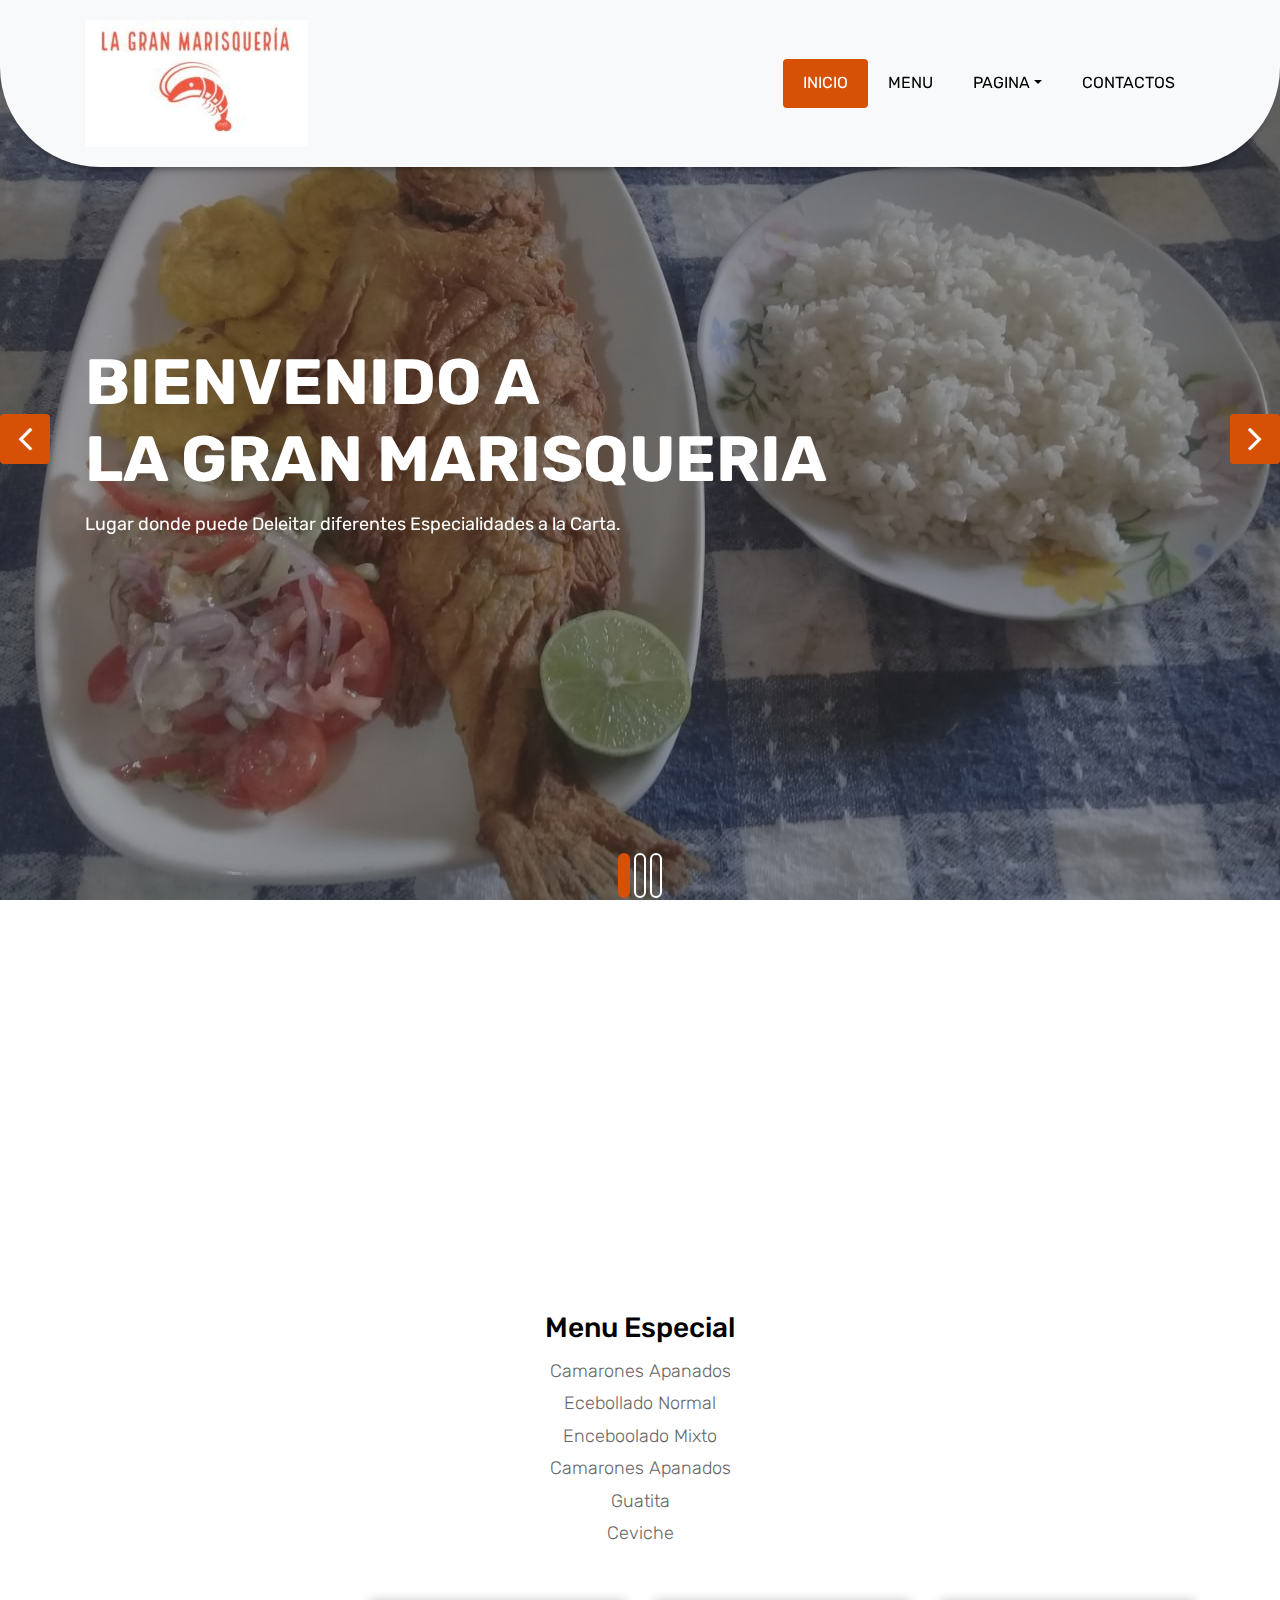
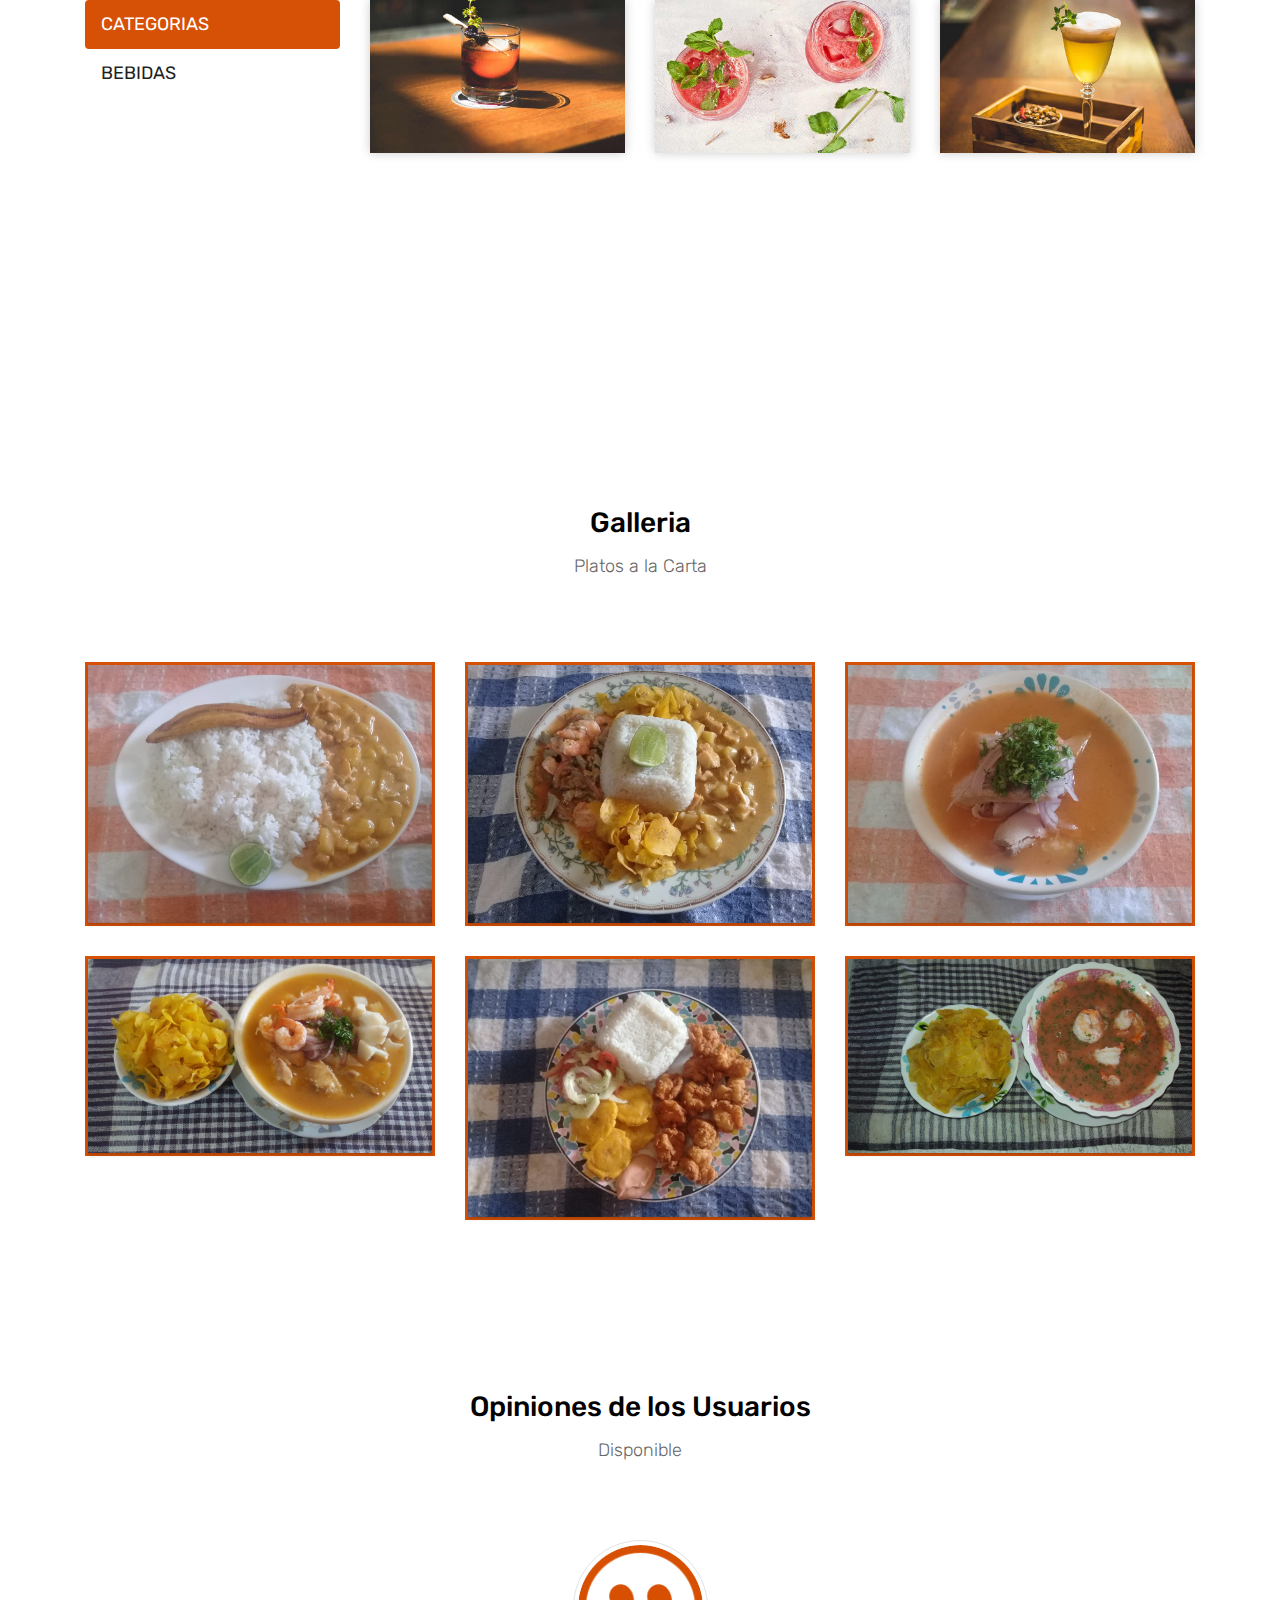
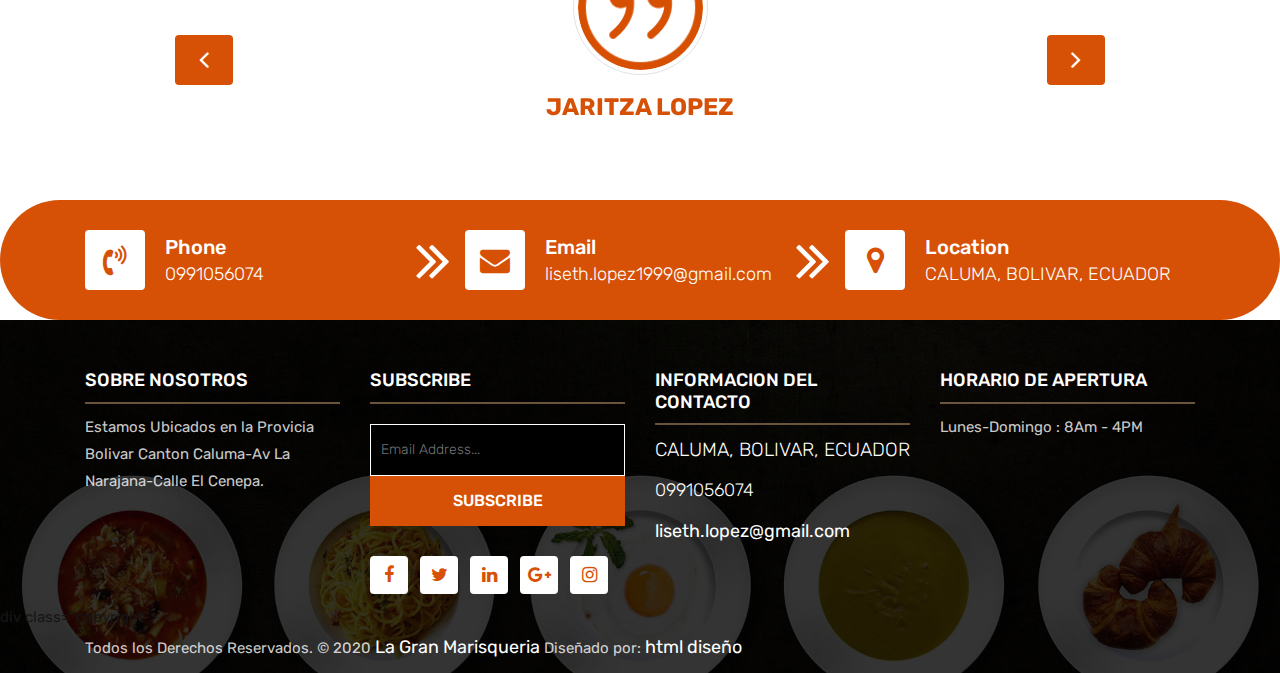
==== index.html @ 2ad40c4a "mi primer commit" ====
<!DOCTYPE html>
<html lang="en"><!-- Basic -->
<head>
	<meta charset="utf-8">
    <meta http-equiv="X-UA-Compatible" content="IE=edge">   
   
    <!-- Mobile Metas -->
    <meta name="viewport" content="width=device-width, initial-scale=1">
 
     <!-- Site Metas -->
    <title>LA GRAN MARISQUERIA - Responsive HTML5 Template</title>  
    <meta name="keywords" content="">
    <meta name="description" content="">
    <meta name="author" content="">

    <!-- Site Icons -->
    <link rel="shortcut icon" href="images/favicon.ico" type="image/x-icon">
    <link rel="apple-touch-icon" href="images/apple-touch-icon.png">

    <!-- Bootstrap CSS -->
    <link rel="stylesheet" href="css/bootstrap.min.css">    
	<!-- Site CSS -->
    <link rel="stylesheet" href="css/style.css">    
    <!-- Responsive CSS -->
    <link rel="stylesheet" href="css/responsive.css">
    <!-- Custom CSS -->
    <link rel="stylesheet" href="css/custom.css">

    <!--[if lt IE 9]>
      <script src="https://oss.maxcdn.com/libs/html5shiv/3.7.0/html5shiv.js"></script>
      <script src="https://oss.maxcdn.com/libs/respond.js/1.4.2/respond.min.js"></script>
    <![endif]-->

</head>

<body>
	<!-- Start header -->
	<header class="top-navbar">
		<nav class="navbar navbar-expand-lg navbar-light bg-light">
			<div class="container">
				<a class="navbar-brand" href="index.html">
					<img src="images/logo.png" alt="" />
				</a>
				<button class="navbar-toggler" type="button" data-toggle="collapse" data-target="#navbars-rs-food" aria-controls="navbars-rs-food" aria-expanded="false" aria-label="Toggle navigation">
				  <span class="navbar-toggler-icon"></span>
				</button>
				<div class="collapse navbar-collapse" id="navbars-rs-food">
					<ul class="navbar-nav ml-auto">
						<li class="nav-item active"><a class="nav-link" href="index.html">INICIO</a></li>
						<li class="nav-item"><a class="nav-link" href="menu.html">MENU</a></li>
						<li class="nav-item dropdown">
							<a class="nav-link dropdown-toggle" href="#" id="dropdown-a" data-toggle="dropdown">PAGINA</a>
							<div class="dropdown-menu" aria-labelledby="dropdown-a">
								<a class="dropdown-item" href="gallery.html">GAlERIA</a>
							</div>
						</li>
			
						<li class="nav-item"><a class="nav-link" href="contact.html">CONTACTOS</a></li>
					</ul>
				</div>
			</div>
		</nav>
	</header>
	<!-- End header -->
	
	<!-- Start slides -->
	<div id="slides" class="cover-slides">
		<ul class="slides-container">
			<li class="text-left">
				<img src="images/slider-01.jpeg" alt="">
				<div class="container">
					<div class="row">
						<div class="col-md-12">
							<h1 class="m-b-20"><strong>BIENVENIDO A <br> LA GRAN MARISQUERIA</strong></h1>
							<p class="m-b-40">Lugar donde puede Deleitar diferentes Especialidades a la Carta.  <br> 
							</p>
							
						</div>
					</div>
				</div>
			</li>
			<li class="text-left">
				<img src="images/slider-02.jpeg" alt="">
				<div class="container">
					<div class="row">
						<div class="col-md-12">
							<h1 class="m-b-20"><strong>BIENVENIDO A <br> LA GRAN MARISQUERIA</strong></h1>
							<p class="m-b-40">Lugar donde puede Deleitar diferentes Especialidades a la Carta.  <br> 
							</p>
							
						</div>
					</div>
				</div>
			</li>
			<li class="text-left">
				<img src="images/slider-03.jpeg" alt="">
				<div class="container">
					<div class="row">
						<div class="col-md-12">
							<h1 class="m-b-20"><strong>BIENVENIDO A <br> LA GRAN MARISQUERIA</strong></h1>
							<p class="m-b-40">Lugar donde puede Deleitar diferentes Especialidades a la Carta.  <br> 
							</p>
							
						</div>
					</div>
				</div>
			</li>
		</ul>
		<div class="slides-navigation">
			<a href="#" class="next"><i class="fa fa-angle-right" aria-hidden="true"></i></a>
			<a href="#" class="prev"><i class="fa fa-angle-left" aria-hidden="true"></i></a>
		</div>
	</div>
	<!-- End slides -->
	
	
	
	<!-- Start QT -->
	<div class="qt-box qt-background">
		<div class="container">
			<div class="row">
				<div class="col-md-8 ml-auto mr-auto text-center">
					<p class="lead ">
						" Si no eres el que cocina, mantente alejado y felicita al chef. "
					</p>
					<span class="lead">Erminia Zambrano</span>
				</div>
			</div>
		</div>
	</div>
	<!-- End QT -->
	
	<!-- Start Menu -->
	<div class="menu-box">
		<div class="container">
			<div class="row">
				<div class="col-lg-12">
					<div class="heading-title text-center">
						<h2>Menu Especial</h2>
						<p>Camarones Apanados</p>
						<p>Ecebollado Normal</p>
						<p>Enceboolado Mixto</p>
						<p>Camarones Apanados</p>
						<p>Guatita</p>
						<p>Ceviche</p>
					</div>
				</div>
			</div>
			
			<div class="row inner-menu-box">
				<div class="col-3">
					<div class="nav flex-column nav-pills" id="v-pills-tab" role="tablist" aria-orientation="vertical">
						<a class="nav-link active" id="v-pills-home-tab" data-toggle="pill" href="#v-pills-home" role="tab" aria-controls="v-pills-home" aria-selected="true">CATEGORIAS</a>
						<a class="nav-link" id="v-pills-profile-tab" data-toggle="pill" href="#v-pills-profile" role="tab" aria-controls="v-pills-profile" aria-selected="false">BEBIDAS</a>
						
					</div>
				</div>
				
				<div class="col-9">
					<div class="tab-content" id="v-pills-tabContent">
						<div class="tab-pane fade show active" id="v-pills-home" role="tabpanel" aria-labelledby="v-pills-home-tab">
							<div class="row">
								<div class="col-lg-4 col-md-6 special-grid drinks">
									<div class="gallery-single fix">
										<img src="images/img-01.jpg" class="img-fluid" alt="Image">
										<div class="why-text">
											<h4>BLACK RUSSIAN</h4>
											<p>Es un cóctel de vodka y licor de café.</p>
											<h5> $7.79</h5>
										</div>
									</div>
								</div>
								
								<div class="col-lg-4 col-md-6 special-grid drinks">
									<div class="gallery-single fix">
										<img src="images/img-02.jpg" class="img-fluid" alt="Image">
										<div class="why-text">
											<h4>Bloody Mary</h4>
											<p>Es un cóctel de fama internacional.</p>
											<h5> $9.79</h5>
										</div>
									</div>
								</div>
								
								<div class="col-lg-4 col-md-6 special-grid drinks">
									<div class="gallery-single fix">
										<img src="images/img-03.jpg" class="img-fluid" alt="Image">
										<div class="why-text">
											<h4>ROB ROY</h4>
											<p>Es un cóctel compuesto principalmente de whisky y vermut.</p>
											<h5> $10.79</h5>
										</div>
									</div>
								</div>
						
							
						</div>
						<div class="tab-pane fade" id="v-pills-profile" role="tabpanel" aria-labelledby="v-pills-profile-tab">
							<div class="row">
								<div class="col-lg-4 col-md-6 special-grid drinks">
									<div class="gallery-single fix">
										<img src="images/img-01.jpg" class="img-fluid" alt="Image">
										<div class="why-text">
											<h4>Special Drinks 1</h4>
											<p>Sed id magna vitae eros sagittis euismod.</p>
											<h5> $7.79</h5>
										</div>
									</div>
								</div>
								
								<div class="col-lg-4 col-md-6 special-grid drinks">
									<div class="gallery-single fix">
										<img src="images/img-02.jpg" class="img-fluid" alt="Image">
										<div class="why-text">
											<h4>Special Drinks 2</h4>
											<p>Sed id magna vitae eros sagittis euismod.</p>
											<h5> $9.79</h5>
										</div>
									</div>
								</div>
								
								<div class="col-lg-4 col-md-6 special-grid drinks">
									<div class="gallery-single fix">
										<img src="images/img-03.jpg" class="img-fluid" alt="Image">
										<div class="why-text">
											<h4>Special Drinks 3</h4>
											<p>Sed id magna vitae eros sagittis euismod.</p>
											<h5> $10.79</h5>
										</div>
									</div>
								</div>
							</div>
							
						</div>
						
					
							</div>
						</div>
					</div>
				</div>
			</div>
			
		</div>
	</div>
	<!-- End Menu -->
	
	<!-- Start Gallery -->
	<div class="gallery-box">
		<div class="container">
			<div class="row">
				<div class="col-lg-12">
					<div class="heading-title text-center">
						<h2>Galleria</h2>
						<p>Platos a la Carta</p>
					</div>
				</div>
			</div>
			<div class="tz-gallery">
				<div class="row">
					<div class="col-sm-12 col-md-4 col-lg-4">
						<a class="lightbox" href="images/gallery-img-01.jpeg">
							<img class="img-fluid" src="images/gallery-img-01.jpeg" alt="Gallery Images">
						</a>
					</div>
					<div class="col-sm-6 col-md-4 col-lg-4">
						<a class="lightbox" href="images/gallery-img-02.jpeg">
							<img class="img-fluid" src="images/gallery-img-02.jpeg" alt="Gallery Images">
						</a>
					</div>
					<div class="col-sm-6 col-md-4 col-lg-4">
						<a class="lightbox" href="images/gallery-img-03.jpeg">
							<img class="img-fluid" src="images/gallery-img-03.jpeg" alt="Gallery Images">
						</a>
					</div>
					<div class="col-sm-12 col-md-4 col-lg-4">
						<a class="lightbox" href="images/gallery-img-04.jpeg">
							<img class="img-fluid" src="images/gallery-img-04.jpeg" alt="Gallery Images">
						</a>
					</div>
					<div class="col-sm-6 col-md-4 col-lg-4">
						<a class="lightbox" href="images/gallery-img-05.jpeg">
							<img class="img-fluid" src="images/gallery-img-05.jpeg" alt="Gallery Images">
						</a>
					</div> 
					<div class="col-sm-6 col-md-4 col-lg-4">
						<a class="lightbox" href="images/gallery-img-06.jpeg">
							<img class="img-fluid" src="images/gallery-img-06.jpeg" alt="Gallery Images">
						</a>
					</div>
				</div>
			</div>
		</div>
	</div>
	<!-- End Gallery -->
	
	<!-- Start Customer Reviews -->
	<div class="customer-reviews-box">
		<div class="container">
			<div class="row">
				<div class="col-lg-12">
					<div class="heading-title text-center">
						<h2>Opiniones de los Usuarios</h2>
						<p>Disponible</p>
					</div>
				</div>
			</div>
			<div class="row">
				<div class="col-md-8 mr-auto ml-auto text-center">
					<div id="reviews" class="carousel slide" data-ride="carousel">
						<div class="carousel-inner mt-4">
							<div class="carousel-item text-center active">
								<div class="img-box p-1 border rounded-circle m-auto">
									<img class="d-block w-100 rounded-circle" src="images/quotations-button.png" alt="">
								</div>
								<h5 class="mt-4 mb-0"><strong class="text-warning text-uppercase">Jaritza Lopez</strong></h5>
						
							</div>
							<div class="carousel-item text-center">
								<div class="img-box p-1 border rounded-circle m-auto">
									<img class="d-block w-100 rounded-circle" src="images/quotations-button.png" alt="">
								</div>
								<h5 class="mt-4 mb-0"><strong class="text-warning text-uppercase">Erminia Zambrano</strong></h5>
								
							</div>
							
						</div>
						<a class="carousel-control-prev" href="#reviews" role="button" data-slide="prev">
							<i class="fa fa-angle-left" aria-hidden="true"></i>
							<span class="sr-only">Previa</span>
						</a>
						<a class="carousel-control-next" href="#reviews" role="button" data-slide="next">
							<i class="fa fa-angle-right" aria-hidden="true"></i>
							<span class="sr-only">Proxima</span>
						</a>
                    </div>
				</div>
			</div>
		</div>
	</div>
	<!-- End Customer Reviews -->
	
	<!-- Start Contact info -->
	<div class="contact-imfo-box">
		<div class="container">
			<div class="row">
				<div class="col-md-4 arrow-right">
					<i class="fa fa-volume-control-phone"></i>
					<div class="overflow-hidden">
						<h4>Phone</h4>
						<p class="lead">
							0991056074
						</p>
					</div>
				</div>
				<div class="col-md-4 arrow-right">
					<i class="fa fa-envelope"></i>
					<div class="overflow-hidden">
						<h4>Email</h4>
						<p class="lead">
							liseth.lopez1999@gmail.com
						</p>
					</div>
				</div>
				<div class="col-md-4">
					<i class="fa fa-map-marker"></i>
					<div class="overflow-hidden">
						<h4>Location</h4>
						<p class="lead">
							CALUMA, BOLIVAR, ECUADOR
						</p>
					</div>
				</div>
			</div>
		</div>
	</div>
	<!-- End Contact info -->
	
	<!-- Start Footer -->
	<footer class="footer-area bg-f">
		<div class="container">
			<div class="row">
				<div class="col-lg-3 col-md-6">
					<h3>SOBRE NOSOTROS</h3>
					<p>Estamos Ubicados en la Provicia Bolivar Canton Caluma-Av La Narajana-Calle El Cenepa.</p>
				</div>
				<div class="col-lg-3 col-md-6">
					<h3>Subscribe</h3>
					<div class="subscribe_form">
						<form class="subscribe_form">
							<input name="EMAIL" id="subs-email" class="form_input" placeholder="Email Address..." type="email">
							<button type="submit" class="submit">SUBSCRIBE</button>
							<div class="clearfix"></div>
						</form>
					</div>
					<ul class="list-inline f-social">
						<li class="list-inline-item"><a href="#"><i class="fa fa-facebook" aria-hidden="true"></i></a></li>
						<li class="list-inline-item"><a href="#"><i class="fa fa-twitter" aria-hidden="true"></i></a></li>
						<li class="list-inline-item"><a href="#"><i class="fa fa-linkedin" aria-hidden="true"></i></a></li>
						<li class="list-inline-item"><a href="#"><i class="fa fa-google-plus" aria-hidden="true"></i></a></li>
						<li class="list-inline-item"><a href="#"><i class="fa fa-instagram" aria-hidden="true"></i></a></li>
					</ul>
				</div>
				<div class="col-lg-3 col-md-6">
					<h3>Informacion del Contacto</h3>
					<p class="lead">CALUMA, BOLIVAR, ECUADOR</p>
					<p class="lead"><a href="#">0991056074</a></p>
					<p><a href="#"> liseth.lopez@gmail.com</a></p>
				</div>
				<div class="col-lg-3 col-md-6">
					<h3>Horario de Apertura</h3>
					
					<p><span class="text-color">Lunes-Domingo :</span> 8Am - 4PM</p>
				</div>
			</div>
		</div>
		
		div class="copyright">
			<div class="container">
				<div class="row">
					<div class="col-lg-12">
						<p class="company-name">Todos los Derechos Reservados. &copy; 2020 <a href="#">La Gran Marisqueria</a> Diseñado por: 
					<a href="https://html.design/">html diseño</a></p>
					</div>
				</div>
			</div>
		</div>
		
	</footer>
	<!-- End Footer -->
	
	<a href="#" id="back-to-top" title="Back to top" style="display: none;"><i class="fa fa-paper-plane-o" aria-hidden="true"></i></a>

	<!-- ALL JS FILES -->
	<script src="js/jquery-3.2.1.min.js"></script>
	<script src="js/popper.min.js"></script>
	<script src="js/bootstrap.min.js"></script>
    <!-- ALL PLUGINS -->
	<script src="js/jquery.superslides.min.js"></script>
	<script src="js/images-loded.min.js"></script>
	<script src="js/isotope.min.js"></script>
	<script src="js/baguetteBox.min.js"></script>
	<script src="js/form-validator.min.js"></script>
    <script src="js/contact-form-script.js"></script>
    <script src="js/custom.js"></script>
</body>
</html>
---- css/style.css ----
/*------------------------------------------------------------------
    IMPORT FONTS
-------------------------------------------------------------------*/
@import url('https://fonts.googleapis.com/css?family=Rubik:300,400,500,700,900');

/*------------------------------------------------------------------
    IMPORT FILES
-------------------------------------------------------------------*/

@import url(animate.css);
@import url(font-awesome.min.css);
@import url(superslides.css);
@import url(baguetteBox.min.css);

/*------------------------------------------------------------------
    SKELETON
-------------------------------------------------------------------*/

body {
    color: #666666;
    font-size: 15px;
    font-family: 'Rubik', sans-serif;
    line-height: 1.80857;
}


a {
    color: #1f1f1f;
    text-decoration: none !important;
    outline: none !important;
    -webkit-transition: all .3s ease-in-out;
    -moz-transition: all .3s ease-in-out;
    -ms-transition: all .3s ease-in-out;
    -o-transition: all .3s ease-in-out;
    transition: all .3s ease-in-out;
}

h1,
h2,
h3,
h4,
h5,
h6 {
    letter-spacing: 0;
    font-weight: normal;
    position: relative;
    padding: 0 0 10px 0;
    font-weight: normal;
    line-height: 120% !important;
    color: #1f1f1f;
    margin: 0
}

h1 {
    font-size: 24px
}

h2 {
    font-size: 22px
}

h3 {
    font-size: 18px
}

h4 {
    font-size: 16px
}

h5 {
    font-size: 14px
}

h6 {
    font-size: 13px
}

h1 a,
h2 a,
h3 a,
h4 a,
h5 a,
h6 a {
    color: #212121;
    text-decoration: none!important;
    opacity: 1
}

h1 a:hover,
h2 a:hover,
h3 a:hover,
h4 a:hover,
h5 a:hover,
h6 a:hover {
    opacity: .8
}

a {
    color: #1f1f1f;
    text-decoration: none;
    outline: none;
}

a,
.btn {
    text-decoration: none !important;
    outline: none !important;
    -webkit-transition: all .3s ease-in-out;
    -moz-transition: all .3s ease-in-out;
    -ms-transition: all .3s ease-in-out;
    -o-transition: all .3s ease-in-out;
    transition: all .3s ease-in-out;
}

.btn-custom {
    margin-top: 20px;
    background-color: transparent !important;
    border: 2px solid #ddd;
    padding: 12px 40px;
    font-size: 16px;
}

.lead {
    font-size: 18px;
    line-height: 30px;
    color: #767676;
    margin: 0;
    padding: 0;
}

blockquote {
    margin: 20px 0 20px;
    padding: 30px;
}

ul, li, ol{
	list-style: none;
	margin: 0px;
	padding: 0px;
}
button:focus{
	outline: none;
}

.form-control::-moz-placeholder {
    color: #2a2a2a;
    opacity: 1;
}

/*------------------------------------------------------------------
    LOADER 
-------------------------------------------------------------------*/


/*------------------------------------------------------------------
    HEADER
-------------------------------------------------------------------*/
.top-navbar{
	position: relative;
	z-index: 10;
}

.top-navbar .navbar{
	padding: 15px 0px;
	position: fixed;
	width: 100%;
	border-radius: 0px 0px 100px 100px;
	transition: height .3s ease-out, background .3s ease-out, box-shadow .3s ease-out;
	-webkit-transform: translate3d(0, 0, 0);
	transform: translate3d(0, 0, 0);
	-webkit-box-shadow: 0 8px 6px -6px rgba(0, 0, 0, 0.4);
	box-shadow: 0 8px 6px -6px rgba(0, 0, 0, 0.4);
	z-index: 100;
}

.top-navbar .navbar-light .navbar-nav .nav-link{
	color: #010101;
	font-size: 16px;
	padding: 10px 20px;
	border-radius: 4px;
	text-transform: uppercase;
}

.top-navbar .navbar-light .navbar-nav .nav-item .nav-link:hover{
	background: #d65106;
	color: #ffffff;
}
.top-navbar .navbar-light .navbar-nav .nav-item.active .nav-link{
	background: #d65106;
	color: #ffffff;
	border-radius: 4px;
}

.navbar-expand-lg .navbar-nav .dropdown-menu{
	border: none;
	border-radius: 0px;
	padding: 10px;
	box-shadow: 2px 5px 6px rgba(0,0,0,0.5);
}
.navbar-expand-lg .navbar-nav .dropdown-menu a{
	padding: 10px 10px;
	text-transform: uppercase;
}

.navbar-expand-lg .navbar-nav .dropdown-menu a.dropdown-item:hover{
	background: #d65106;
	color: #ffffff;
}
.navbar-light .navbar-toggler:hover{
	background: #d65106;
}

/*------------------------------------------------------------------
    Slider
-------------------------------------------------------------------*/

.cover-slides{
	height: 100vh;
}
.slides-navigation a {
	background: #d65106;
    position: absolute;
    height: 50px;
    width: 50px;
    top: 50%;
    font-size: 20px;
    display: block;
    color: #fff;
	border-radius: 4px;
	line-height: 63px;
	text-align: center;
    transition: all .3s ease-in-out;
}
.slides-navigation a i{
	font-size: 40px;
}
.slides-navigation a:hover {
	background: #010101;
}
.cover-slides .container{
	height: 100%;
	position: relative;
	z-index: 2;
}
.cover-slides .container > .row {
	-webkit-box-align: center;
	-ms-flex-align: center;
	align-items: center;
}
.cover-slides .container > .row {
    height: 100%;
}

.btn{
	text-transform: uppercase;
	padding: 19px 36px;
}
.btn{
	display: inline-block;
	font-weight: 600;
	text-align: center;
	white-space: nowrap;
	vertical-align: middle;
	-webkit-user-select: none;
	-moz-user-select: none;
	-ms-user-select: none;
	user-select: none;
	border: 2px solid transparent;
	padding: 12px 30px;
	font-size: 16px;
	line-height: 1.5;
	border-radius: .1875rem;
	transition: color .15s ease-in-out, background-color .15s ease-in-out, border-color .15s ease-in-out, box-shadow .15s ease-in-out;
}
.btn-outline-new-white {
    color: #fff;
    background-color: #d65106;
    background-image: none;
    border-color: #d65106;
}
.btn-outline-new-white:hover {
    color: #ffffff;
    background-color: #333333;
    border-color: #333333;
}

.overlay-background {
    background: #333;
    position: absolute;
    height: 100%;
    width: 100%;
    left: 0;
    top: 0;
	opacity: 0.5;
}

.cover-slides h1{
	font-family: 'Rubik', sans-serif;
	font-weight: 500;
	font-size: 64px;
	color: #fff;
}
.cover-slides p{
	font-size: 18px;
	color: #fff;
}
.slides-pagination a{
	border: 2px solid #ffffff;
}
.slides-pagination a.current{
	background: #d65106;
	border: 2px solid #d65106;
}

/*------------------------------------------------------------------
    About
-------------------------------------------------------------------*/

.about-section-box{
	padding: 70px 0px;
	background: #ffffff url(../images/about-bg.jpg) no-repeat bottom center;
	background-size: cover;
}
.about-section-box .img-fluid{
	box-shadow: 20px 20px 0px #d65106;
}
.inner-column{
	text-align: left;
}
.inner-column h1{
	font-family: 'Rubik', sans-serif;
	font-size: 30px;
	color: #010101;
	font-weight: 500;
}
.inner-column h1 span{
	color: #d65106;
}
.inner-column h4{
	font-size: 16px;
	font-weight: 500;
}
.inner-column p{
	font-size: 18px;
	color: #222222;
}
.inner-column .btn-outline-new-white{
	color: #fff;
}
.inner-column .btn-outline-new-white:hover{
	color: #ffffff;
}

/*------------------------------------------------------------------
    QT
-------------------------------------------------------------------*/


.qt-background{
	background: url(../images/qt-bg.jpg) no-repeat;
	background-size: cover;
	padding: 100px 0;
	background-attachment: fixed;
	background-position: center center;
	position: relative;
}
.qt-background p {
    font-size: 35px;
    font-weight: 300;
    line-height: 44px;
    color: #fff;
	font-family: 'Rubik', sans-serif;
	margin-bottom: 20px;
}

.qt-background span {
    color: #fff;
    font-size: 28px;  
	font-weight: 600;	
}

/*------------------------------------------------------------------
    Menu
-------------------------------------------------------------------*/

.menu-box{
	padding: 70px 0px;
}

.heading-title{
	margin-bottom: 50px;
}
.heading-title h2{
	color: #010101;
	font-size: 28px;
	font-family: 'Rubik', sans-serif;
	font-weight: 500;
}
.heading-title p{
	font-size: 18px;
	font-weight: 200;
	margin: 0px;
}

.inner-menu-box{}
.inner-menu-box .nav-pills .nav-link.active{
	background: #d65106;
}
.inner-menu-box .nav-pills .nav-link{
	font-size: 18px;
}
.inner-menu-box .nav-pills .nav-link:hover{
	background: #d65106;
	color: #ffffff;
}

.gallery-single{
	margin-bottom: 30px;
}

.gallery-single {
    position: relative;
    overflow: hidden;
    -webkit-box-shadow: 0 0 10px #ccc;
    box-shadow: 0 0 10px #ccc;
}

.why-text {
    position: absolute;
    left: 0;
    bottom: -100%;
    right: 0;
    height: 100%;
    background: rgba(207, 166, 113, 0.9);
    padding: 12px 12px;
    -webkit-transition: all .3s ease;
    transition: all .3s ease;
}
.why-text h4{
	color: #ffffff;
	font-size: 16px;
	font-weight: 500;
	font-family: 'Rubik', sans-serif;
}
.why-text p{
	color: #ffffff;
	font-size: 13px;
	border-bottom: 1px dashed #010101;
	margin: 0px;
	padding-bottom: 15px;
	margin-top: 0px;
	margin-bottom: 15px;
}
.why-text h5{
	font-size: 18px;
	font-weight: 600;
	color: #ffffff;
}

.gallery-single:hover .why-text{
	bottom: 0px;
}


/*------------------------------------------------------------------
    Gallery
-------------------------------------------------------------------*/

.gallery-box{
	padding: 70px 0px;
}
.tz-gallery{
	margin-top: 30px;
}
.tz-gallery .lightbox img {
    width: 100%;
    transition: 0.2s ease-in-out;
    box-shadow: 0 2px 3px rgba(0,0,0,0.2);
}
.tz-gallery .lightbox img:hover {
    transform: scale(1.05);
    box-shadow: 0 8px 15px rgba(0,0,0,0.3);
}
.tz-gallery .lightbox{
	border: 3px solid #d65106;
	display: inline-block;
	margin-bottom: 30px;
}


/*------------------------------------------------------------------
    Customer Reviews
-------------------------------------------------------------------*/

.customer-reviews-box{
	padding: 70px 0px;
}

.carousel-inner .carousel-item .img-box{
	width: 135px;
	height: 135px;
}
.carousel-control-prev{
	left: -100px;
}
.carousel-control-next{
	right: -100px;
}
.carousel-indicators{
	top: 320px;
}

.text-warning{
	color: #d65106 !important;
	font-size: 24px;
}

@media (min-width: 320px) and (max-width: 640px) {
	.carousel-inner .carousel-item p{
		font-size: 14px;
	}
	.carousel-control-prev{
		left: -5px;
	}
	.carousel-control-next{
		right: -5px;
	}
 	.carousel-indicators{
		top: 400px;
	}
}

#reviews .carousel-control-prev{
	background: #d65106;
	color: #ffffff;
	display: block;
	position: absolute;
	width: 8%;
	height: 50px;
	top: 50%;
	border-radius: 4px;
	font-size: 28px;
	opacity: 1;
}
#reviews .carousel-control-prev:hover{
	background: #010101;
	color: #ffffff;
}

#reviews .carousel-control-next{
	background: #d65106;
	color: #ffffff;
	display: block;
	position: absolute;
	width: 8%;
	height: 50px;
	top: 50%;
	border-radius: 4px;
	font-size: 28px;
	opacity: 1;
}
#reviews .carousel-control-next:hover{
	background: #010101;
	color: #ffffff;
}


/*------------------------------------------------------------------
    Contact info
-------------------------------------------------------------------*/

.contact-imfo-box{
	background: #d65106;
	padding: 30px 0;
	border-radius: 100px;
}

.overflow-hidden {
    overflow: hidden;
}

.contact-imfo-box i{
	display: block;
	float: left;
	width: 60px;
	height: 60px;
	line-height: 60px;
	text-align: center;
	background: #fff;
	color: #d65106;
	font-size: 30px;
	-webkit-border-radius: 4px;
	-moz-border-radius: 4px;
	-ms-border-radius: 4px;
	border-radius: 4px;
	margin-right: 20px;
}
.contact-imfo-box h4 {
    margin: 0px;
    margin-top: 5px;
	color: #ffffff;
	font-size: 20px;
	padding: 0px;
	font-weight: 500;
	line-height: 24px;
}
.contact-imfo-box p {
    margin: 0px;
	color: #ffffff;
	font-weight: 300;
}

/*------------------------------------------------------------------
    Footer
-------------------------------------------------------------------*/

.footer-area{
	padding-top: 50px;
	padding-bottom: 0px;
}
.bg-f{
	background-image: url("../images/footer-bg.jpg");
	background-attachment: scroll;
	background-clip: initial;
	background-color: rgba(0, 0, 0, 0);
	background-origin: initial;
	background-position: center center;
	background-repeat: no-repeat;
	background-size: cover;
	position: relative;
}
.bg-f::before {
    background: #010101;
    content: "";
    height: 100%;
    left: 0;
    position: absolute;
    top: 0;
    width: 100%;
    z-index: 1;
	opacity: 0.8;
}

.footer-area .container{
	position: relative;
	z-index: 1;
}
.footer-area h3{
	color: #ffffff;
	text-transform: uppercase;
	font-size: 18px;
	font-weight: 500;
	border-bottom: 2px solid rgba(207, 166, 113, 0.5);
	margin-bottom: 10px;
}
.footer-area p{
	font-size: 15px;
	color: rgba(255, 255, 255, 0.8);
	margin: 0;
	padding-bottom: 10px;
}

.arrow-right{
	position: relative;
}
.arrow-right::before {
    content: "\f101";
	font-family: 'FontAwesome';	
	position: absolute;
	right: 0px;
	top: 0;
	color: #fff;
	font-size: 60px;
	line-height: 60px;
}


.footer-area p.lead{
	font-size: 19px;
	color: #ffffff;
	margin-bottom: 0px;
}
.footer-area p.lead a{
	color: #ffffff;
	margin-bottom: 15px;
}
.footer-area p.lead a:hover{
	color: #d65106;
}
.footer-area p a{
	font-size: 18px;
	color: #ffffff;
}
.footer-area p a:hover{
	color: #d65106;
}

.subscribe_form {
    display: block;
    text-align: center;
    padding: 5px 0;
}

.subscribe_form .form_input {
    display: block;
    background-color: rgba(0,0,0,0.9);
	border: 1px solid #ffffff;
    color: #fff;
    font-size: 14px;
    line-height: 50px;
    padding: 0 10px;
    float: left;
	font-weight: 300;
    width: 100%;
    transition: all 0.5s ease-in-out;
}

.subscribe_form .submit {
    background-color: #d65106;
    color: #fff;
    font-size: 16px;
    font-weight: 500;
    line-height: 50px;
    display: inline-block;
    padding: 0 10px;
    float: left;
    width: 100%;
	border: none;
	cursor: pointer;
    transition: all 0.5s ease-in-out;
}
.subscribe_form .submit:hover{
	background: #010101;
}

.f-social {
    padding-bottom: 10px;
    margin: 0px;
    margin-top: 20px;
}
.f-social li a {
    font-size: 18px;
    color: rgba(214, 81, 6);
	width: 38px;
	height: 38px;
	display: block;
	text-align: center;
	line-height: 38px;
	background: #ffffff;
	border-radius: 4px;
}

.copyright{
	margin-top: 20px;
	position: relative;
	display: block;
	background-color: #010101;
	border-top: 1px solid rgba(207, 166, 113);
	padding: 30px 0;
	z-index: 1;
}

.copyright .company-name{
	font-size: 16px;
	text-align: center;
}
.copyright .company-name a{
	font-size: 16px;
}

/*------------------------------------------------------------------
    All Pages
-------------------------------------------------------------------*/

.page-breadcrumb {
    padding: 250px 0 150px;
    background: url(../images/all-bg.jpg) no-repeat;
    background-attachment: fixed;
    background-size: cover;
    background-position: 0 0;
    position: relative;
}
.all-page-title .container{
	position: relative;
	z-index: 2;
}
.all-page-title::before{
	background: #010101;
	content: "";
	height: 100%;
	left: 0;
	position: absolute;
	top: 0;
	width: 100%;
	z-index: 1;
	opacity: 0.8;	
}
.all-page-title h1{
	font-size: 38px;
	color: #ffffff;
	font-family: 'Rubik', sans-serif;
	padding: 0px;
	font-weight: 500;
}

.inner-pt{
	margin-top: 30px;
}
.inner-pt p{
	font-size: 18px;
}

.stuff-box{
	padding: 70px 0px;
}


.our-team{
    text-align: center;
    transition: all 0.5s ease 0s;
	margin-bottom: 30px;
}
.our-team:hover{
    box-shadow: 0 15px 10px -10px rgba(0, 0, 0, 0.5), 0 1px 4px rgba(0, 0, 0, 0.3), 0 0 40px rgba(0, 0, 0, 0.1) inset;
}
.our-team .pic{
    overflow: hidden;
    position: relative;
}
.our-team .pic:before,
.our-team .pic:after{
    content: "";
    width: 200%;
    height: 80%;
    background: rgba(38,37,37,0.8);
    position: absolute;
    top: -100%;
    left: -4%;
    transform: rotate(45deg);
    transition: all 0.5s ease 0s;
}
.our-team .pic:after{
    background: rgba(214,81,6,0.8);
    top: auto;
    left: auto;
    bottom: -100%;
    right: -4%;
}
.our-team:hover .pic:before{ top: 0; }
.our-team:hover .pic:after{ bottom: 0; }
.our-team .pic img{
    width: 100%;
    height: auto;
}
.our-team .social{
    width: 100%;
    padding: 0;
    margin: 0;
    list-style: none;
    position: absolute;
    bottom: 45%;
    left: 0;
    opacity: 0;
    z-index: 2;
    transition: all 0.5s ease 0.3s;
}
.our-team:hover .social{ opacity: 1; }
.our-team .social li{ display: inline-block; }
.our-team .social li a{
    display: block;
    width: 40px;
    height: 40px;
    line-height: 40px;
    font-size: 20px;
    color: #fff;
    margin-right: 10px;
    position: relative;
    transition: all 0.3s ease 0s;
}
.our-team .social li a:after{
    content: "";
    width: 100%;
    height: 100%;
    background: #d65106;
    border-radius: 0 20px 20px 20px;
    position: absolute;
    top: 0;
    left: 0;
    z-index: -1;
    transition: all 0.3s ease 0s;
}
.our-team .social li a:hover:after{ transform: rotate(180deg); }
.our-team .team-content{ padding: 20px; }
.our-team .title{
    font-size: 22px;
    font-weight: 700;
    letter-spacing: 2px;
    color: #d65106;
    text-transform: uppercase;
    margin-bottom: 7px;
}
.our-team .post{
    display: block;
    font-size: 17px;
    font-weight: 600;
    color: #333333;
    text-transform: capitalize;
}
@media only screen and (max-width: 990px){
    .our-team{ margin-bottom: 30px; }
}


.reservation-box{
	padding: 70px 0px;
}

.reservation-box h3{
	padding: 0px 15px;
	margin-bottom: 20px;
	font-weight: 600;
}

.help-block ul li{
	color: red;
}

.form-control[readonly]{
	background-color: #ffffff;
}

.form-control{
	border-radius: 0px;
	min-height: 50px;
}
.form-control:focus{
	border: 1px solid #d65106;
	box-shadow: none;
}

.form-group .picker__input.picker__input--active{
	border-color: #d65106;
}

.submit-button{
	margin-top: 20px;
}
.btn.btn-common{
	color: #d65106;
	background-color: transparent;
	background-image: none;
	border-color: #d65106;
}
.btn.btn-common:hover{
	color: #ffffff;
	background-color: #333333;
	border-color: #333333;
}
.blog-box{
	padding: 70px 0px;
}
.blog-box-inner{
	position: relative;
	margin-bottom: 30px;
}

.blog-box-inner .blog-img-box{
	position: relative;
	display: block;
}

.blog-box-inner .blog-detail{
	position: absolute;
	top: 0;
	background: #fff;
	padding: 30px 25px;
	border: 1px solid #ddd;
	transition-duration: .5s;
	height: 100%;
}

.blog-detail h4 {
    font-size: 18px;
    font-weight: 500;
    color: #222222;
}

.blog-detail ul li {
    display: inline-block;
    padding: 0px 5px;
}
.blog-detail ul li span{
	color: #d65106;
	cursor: pointer;
}
.blog-detail ul li span:hover{
	color: #010101;
}

.blog-detail ul li:first-child {
    padding-left: 0px;
}

.blog-detail p {
    padding: 10px 0px 0 0;
	margin: 0px;
	font-size: 13px;
}

.blog-detail a{
	color: #ffffff;
	margin-top: 20px;
}

.blog-box-inner .blog-detail:hover{
	background: rgba(255, 255, 255, .9);
}

.blog-inner-box {
    position: relative;
    margin: 0px 10px;
    margin-bottom: 30px;
}
.side-blog-img {
    box-shadow: 15px 15px 0px 0px rgba(214, 81, 6, 0.4);
    -webkit-transition: all 1s ease 0.01s;
    transition: all 1s ease 0.01s;
    position: relative;
}

.date-blog-up {
    position: absolute;
    right: 0px;
    top: 0px;
    background: #d65106;
    font-size: 18px;
    color: #ffffff;
    padding: 5px 15px 5px 5px;
}
.inner-blog-detail {
    background: #ffffff;
    position: relative;
    padding: 30px 20px;
}

.inner-blog-detail h3 {
    font-size: 20px;
    font-weight: 500;
    padding-bottom: 15px;
}
.inner-blog-detail ul li {
    display: inline-block;
    padding: 0px 5px;
    color: #222222;
}
.inner-blog-detail ul li span {
    color: #d65106;
}
.inner-blog-detail p {
    padding: 10px 0px;
}
.details-page blockquote {
    border-left: 5px solid #d65106;
}
.details-page blockquote {
    padding: 20px;
}
blockquote {
    margin: 20px 0 20px;
    padding: 30px;
}
.blog-inner-details-line {
    margin: 20px 0px;
    clear: both;
    float: left;
    width: 100%;
}
.line-left-social h5 {
    font-size: 18px;
    font-weight: 600;
    padding-bottom: 15px;
}
.line-left-social ul li {
    display: inline-block;
    margin-bottom: 5px;
}
.line-right-social ul li {
    display: inline-block;
}
.line-right-social ul li a {
    display: block;
    padding: 5px;
    background: #f5f5f5;
    border-radius: 6px;
    font-weight: 500;
    width: 35px;
    height: 35px;
    text-align: center;
    line-height: 25px;
    font-size: 15px;
}
.line-left-social ul li a {
    display: block;
    padding: 5px 10px;
    background: #f5f5f5;
    border-radius: 6px;
    font-weight: 400;
    font-size: 12px;
}
.line-left-social ul li a:hover {
    background: #d65106;
    color: #ffffff;
}
.line-right-social ul li a:hover {
    background: #d65106;
    color: #ffffff;
}
.line-right-social h5 {
    font-size: 18px;
    font-weight: 600;
    padding-bottom: 15px;
}
.blog-comment-box {
    clear: both;
    margin: 20px 0px;
    float: left;
    width: 100%;
}
.blog-comment-box h3 {
    font-size: 18px;
    font-weight: 600;
    padding-bottom: 20px;
}
.comment-item {
    margin-bottom: 30px;
}
.comment-item-left {
    float: left;
    width: 90px;
    height: 90px;
}
.comment-item-left img {
    width: 100%;
    border-radius: 20px;
}
.comment-item-right {
    padding-left: 110px;
}
.comment-item-right a {
    font-size: 16px;
    font-weight: 500;
}
.des-l {
    display: inline-block;
    width: 100%;
}
.des-l p {
    font-size: 13px;
}
.comment-item-right a {
    font-size: 16px;
    font-weight: 500;
}
.right-btn-re {
    float: right;
    font-style: italic;
    text-align: right;
    font-size: 16px;
    padding: 5px 10px;
    background: #f5f5f5;
    border-radius: 6px;
}
.right-btn-re:hover {
    background: #d65106;
    color: #ffffff !important;
}
.comment-respond-box {
    clear: both;
}
.blog-comment-box .children {
    margin-left: 70px;
}
.comment-item {
    margin-bottom: 30px;
}
.comment-item-right i {
    padding-right: 10px;
}

.comment-form-respond input {
    min-height: 38px;
    border: 1px solid #010101;
    border-radius: 0px;
    padding: 10px;
}
.comment-form-respond textarea {
    border: 1px solid #010101;
    border-radius: 0px;
    padding: 10px;
    min-height: 110px;
}

.btn-submit{
	color: #d65106;
	background-color: transparent;
	background-image: none;
	border-color: #d65106;
}
.btn-submit:hover{
	color: #ffffff;
	background-color: #333333;
	border-color: #333333;
}

.right-side-blog h3 {
    font-weight: 600;
    font-size: 18px;
    padding-bottom: 20px;
}
.blog-search-form {
    position: relative;
    border-bottom: 1px solid #010101;
    padding-bottom: 30px;
    margin-bottom: 20px;
}
.blog-search-form input {
    width: 100%;
    min-height: 40px;
    border: 1px solid rgba(214, 81, 6, 0.4);
    padding: 5px 40px 5px 10px;
    font-size: 15px;
    color: #222222;
}
.blog-search-form .search-btn {
    position: absolute;
    right: 0px;
    background: none;
    border: none;
    font-size: 20px;
    min-height: 40px;
    padding: 0px 15px;
}

.right-side-blog h3 {
    font-weight: 500;
    font-size: 18px;
    padding-bottom: 20px;
}
.blog-categories {
    padding-bottom: 30px;
    margin-bottom: 20px;
}
.blog-categories ul li {
    line-height: 14px;
    padding: 10px 0px;
    border-top: 1px solid #f5f5f5;
}
.blog-categories ul li a {
    display: inline-block;
    text-transform: capitalize;
    width: 100%;
}
.blog-categories ul li a:hover{
	color: #d65106;
}
.recent-box-blog {
    margin-bottom: 20px;
	display: inline-block;
}
.recent-img {
    float: left;
    position: relative;
}
.recent-img::before {
    position: absolute;
    content: '';
    z-index: 2;
    top: 0;
    left: 0;
    width: 100%;
    height: 100%;
    background-color: #d65106;
    opacity: 0.4;
    transform: scale(0);
    -webkit-transform: scale(0);
    -moz-transform: scale(0);
    -ms-transform: scale(0);
    -o-transform: scale(0);
    transition: all 0.5s ease;
    -webkit-transition: all 0.5s ease;
    -moz-transition: all 0.5s ease;
    -o-transition: all 0.5s ease;
}
.recent-box-blog:hover .recent-img::before {
    transform: scale(1);
    -webkit-transform: scale(1);
    -moz-transform: scale(1);
    -ms-transform: scale(1);
    -o-transform: scale(1);
}
.recent-info {
    display: table-cell;
    vertical-align: top;
    padding-left: 15px;
}
.recent-info ul li {
    display: inline-block;
    font-size: 11px;
    padding: 0px;
    color: #222222;
}
.recent-info h4 {
    font-size: 14px;
    padding: 0px;
    margin: 11px 0px;
    font-weight: 500;
}
.blog-tag-box ul li {
    display: inline-block;
    margin-bottom: 3px;
}
.blog-tag-box ul li a {
    padding: 5px 15px;
    display: block;
    background: #f5f5f5;
    color: #222222;
    border-radius: 6px;
}
.blog-tag-box ul li a:hover {
    color: #ffffff;
    background: #d65106;
}

.contact-box{
	padding: 70px 0px;
}

.map-full {
    width: 100%;
    height: 500px;
    border-radius: 0px;
    margin: 0px auto;
}

#back-to-top {
    position: fixed;
    bottom: 40px;
    right: 40px;
    z-index: 9999;
    width: 52px;
    height: 40px;
    text-align: center;
    line-height: 40px;
    background: #d65106;
    color: #ffffff;
    cursor: pointer;
    border: 0;
    border-radius: 2px;
    text-decoration: none;
    transition: opacity 0.2s ease-out;
	font-size: 30px;
}
---- css/responsive.css ----
/* only small desktops */
/* tablets */
/* only small tablets */
@media only screen and (min-width: 992px) and (max-width: 1180px) {
	.footer-area h3{
		font-size: 18px;
	}
}
@media (min-width: 768px) and (max-width: 991px) {
	.navbar-light .navbar-brand{
		margin-left: 15px;
	}
	.navbar-light .navbar-toggler{
		margin-right: 15px;
		border-radius: 0px;
	}
	.navbar-expand-lg .navbar-nav .dropdown-menu{
		box-shadow: none;
	}
	.carousel-control-prev{
		left: -60px;
	}
	.carousel-control-next{
		right: -60px;
	}
	.why-text h4{
		font-size: 18px;
	}
	.why-text p{
		margin: 0px;
	}
}

/* mobile or only mobile */
@media (max-width: 767px) {
	.navbar-light .navbar-brand{
		margin-left: 15px;
	}
	.navbar-light .navbar-toggler{
		margin-right: 15px;
		border-radius: 0px;
	}
	.navbar-expand-lg .navbar-nav .dropdown-menu{
		box-shadow: none;
	}
	.cover-slides h1{
		font-size: 22px;
	}
	.cover-slides p {
		font-size: 14px;
	}
	.slides-navigation a{
		height: 42px;
		width: 38px;
		line-height: 33px;
	}
	.inner-column{
		margin-top: 15px;
	}
	.inner-column h1{
		font-size: 22px;
	}
	.filter-button-group{
		margin: 10px 0px;
	}
	
	.contact-imfo-box .col-md-4{
		margin-bottom: 15px;
	}
	.carousel-control-prev{
		left: 0px;
	}
	.carousel-control-next{
		right: 0px;
	}
	.blog-box-inner .blog-detail{
		overflow: hidden;
	}
	.blog-sidebar{
		margin-top: 50px;
	}
	.top-navbar .navbar{
		border-radius: 0px 0px 50px 50px;
	}
	
}
@media only screen and (min-width: 280px) and (max-width: 599px) {
	
	.why-text p{
		margin-bottom: 0px;
		margin-top: 0px;
	}
	.inner-column{
		margin-bottom: 30px;
	}
	.inner-menu-box .nav-pills .nav-link{
		font-size: 12px;
		padding: 5px;
	}
}
---- css/custom.css ----
/** ADD YOUR AWESOME CODES HERE **/
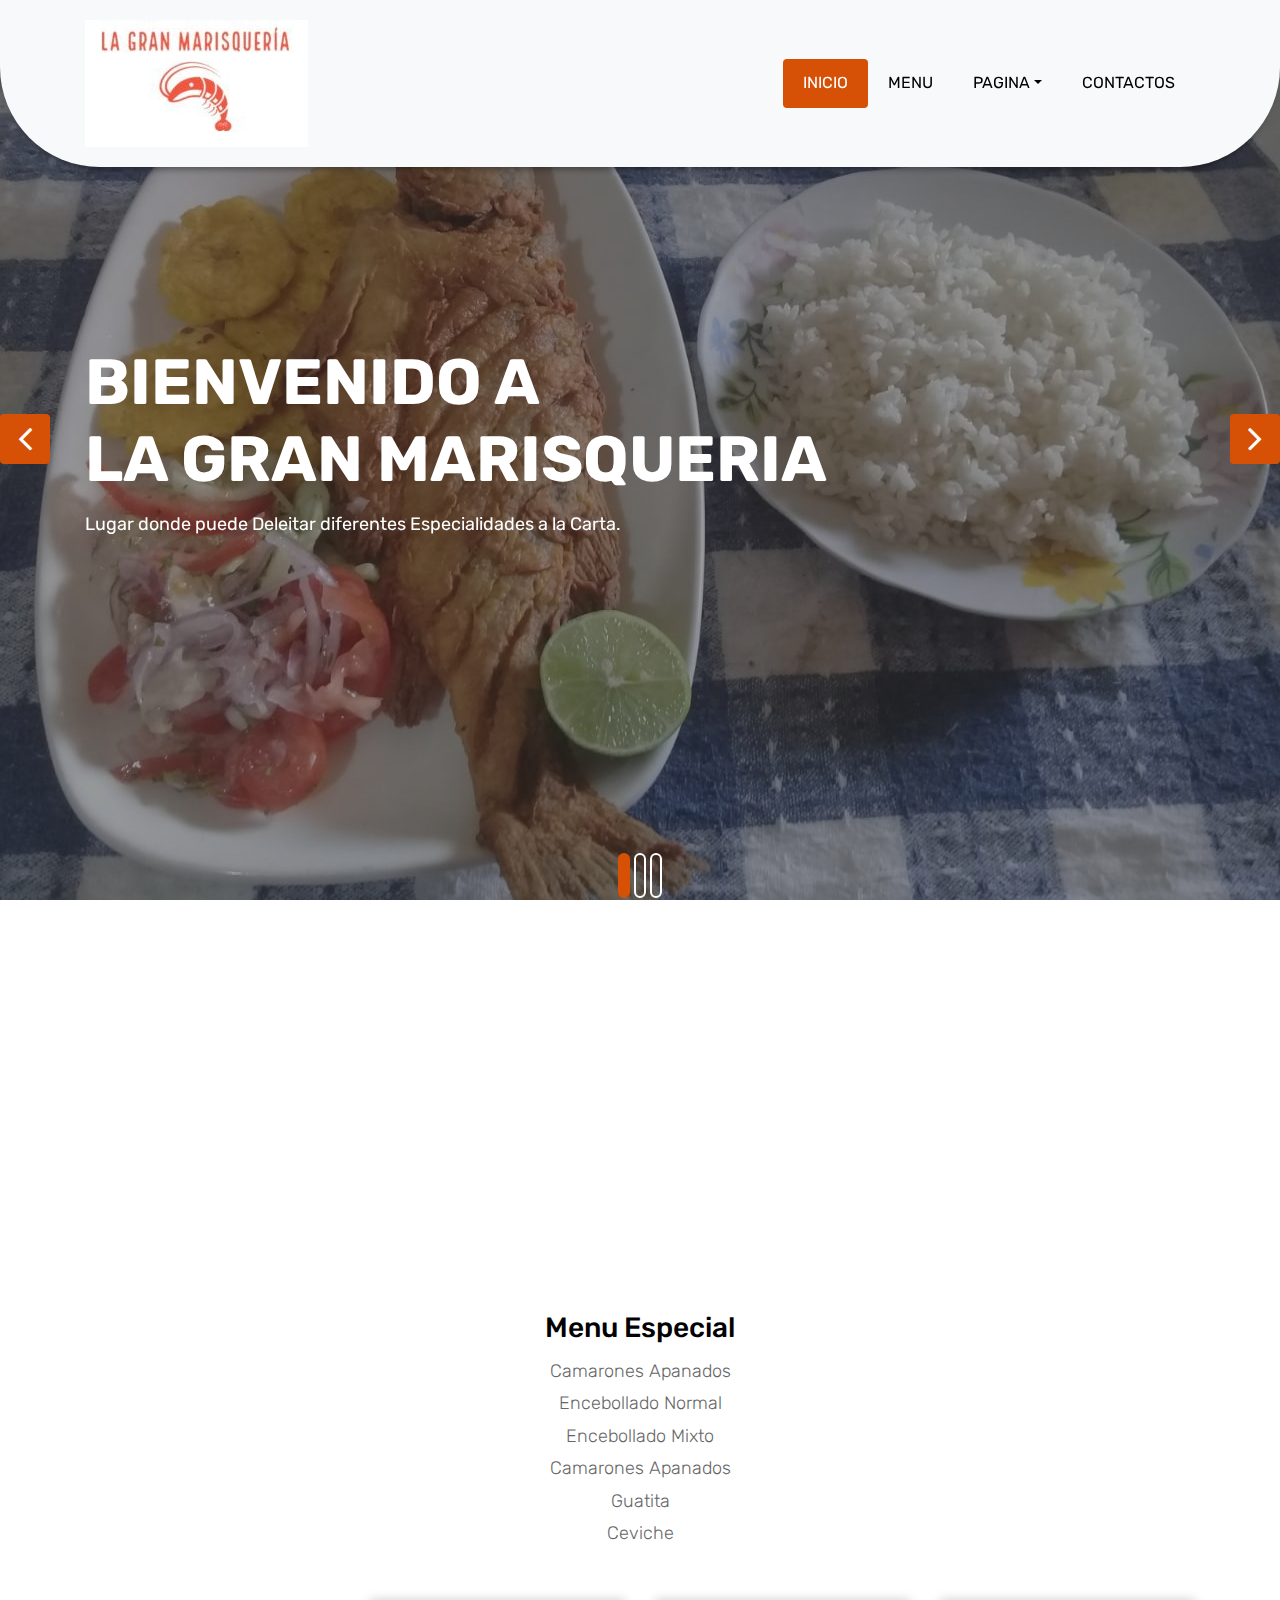
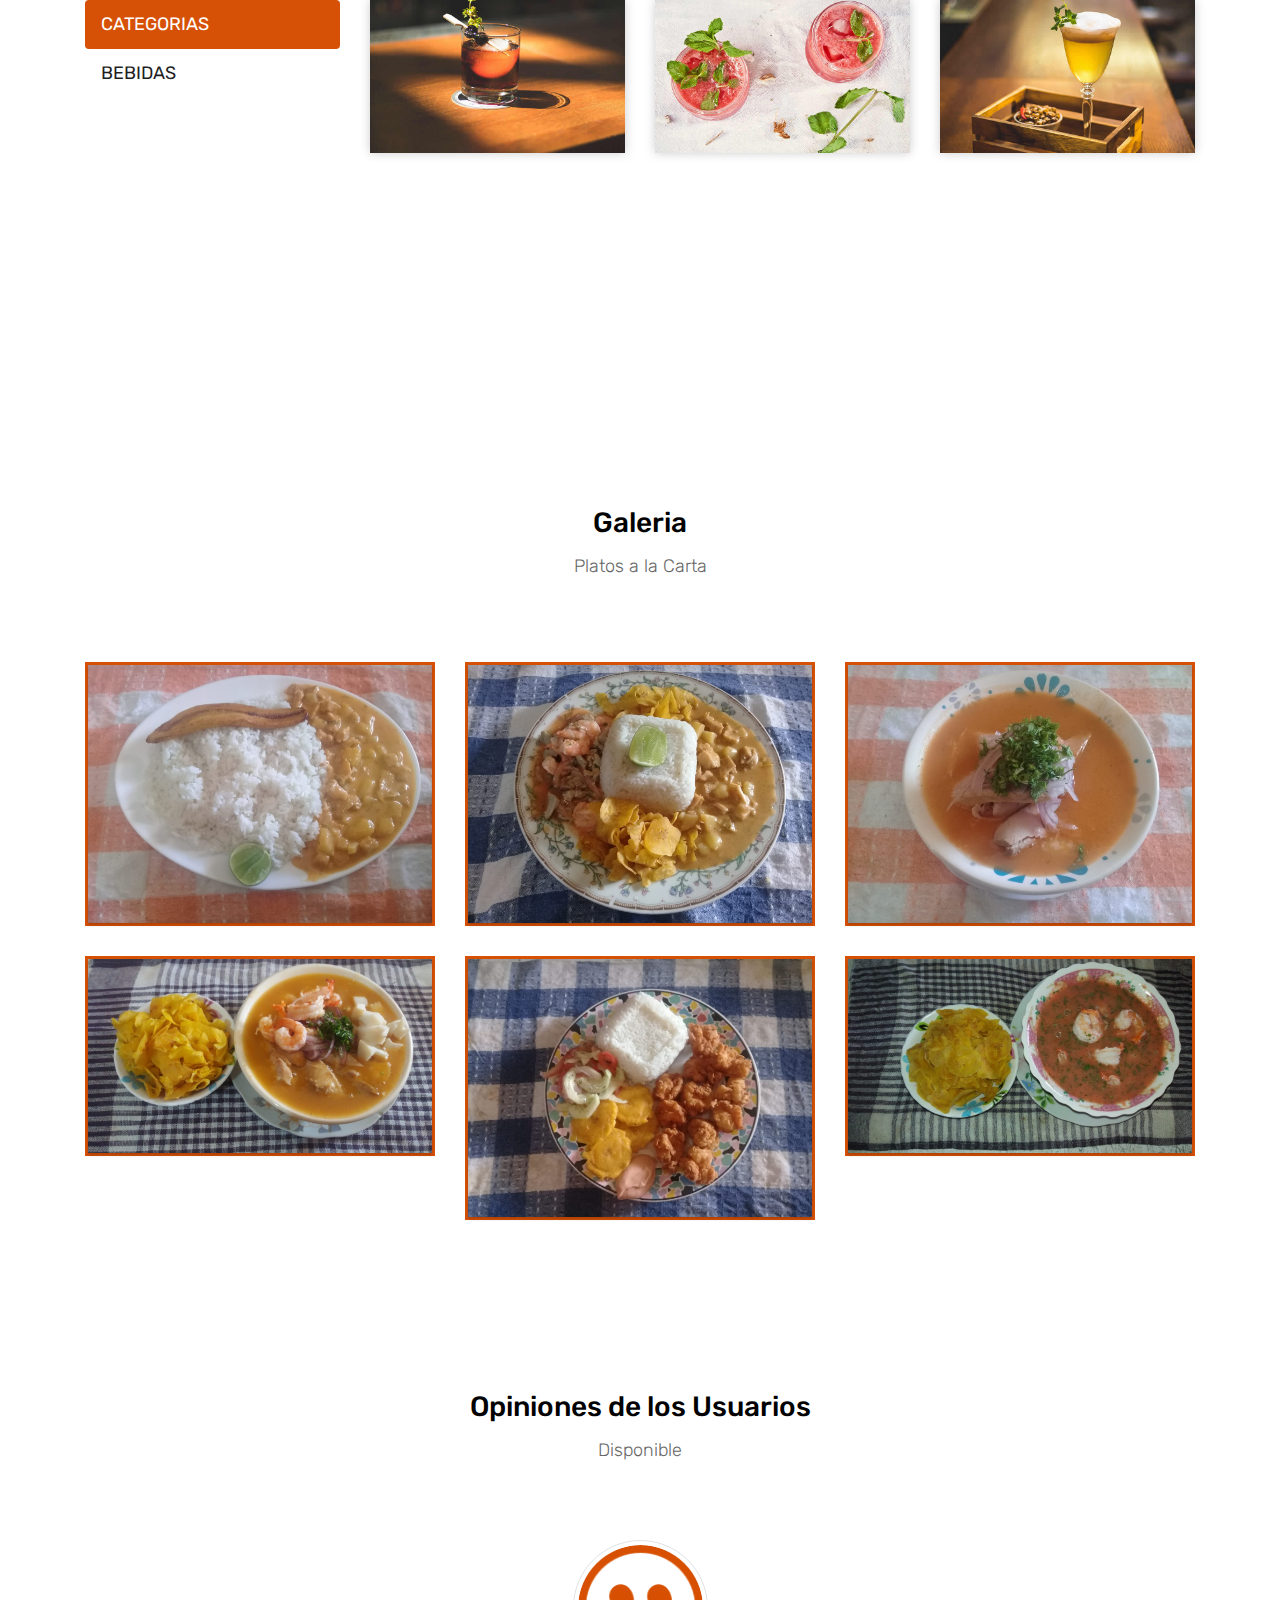
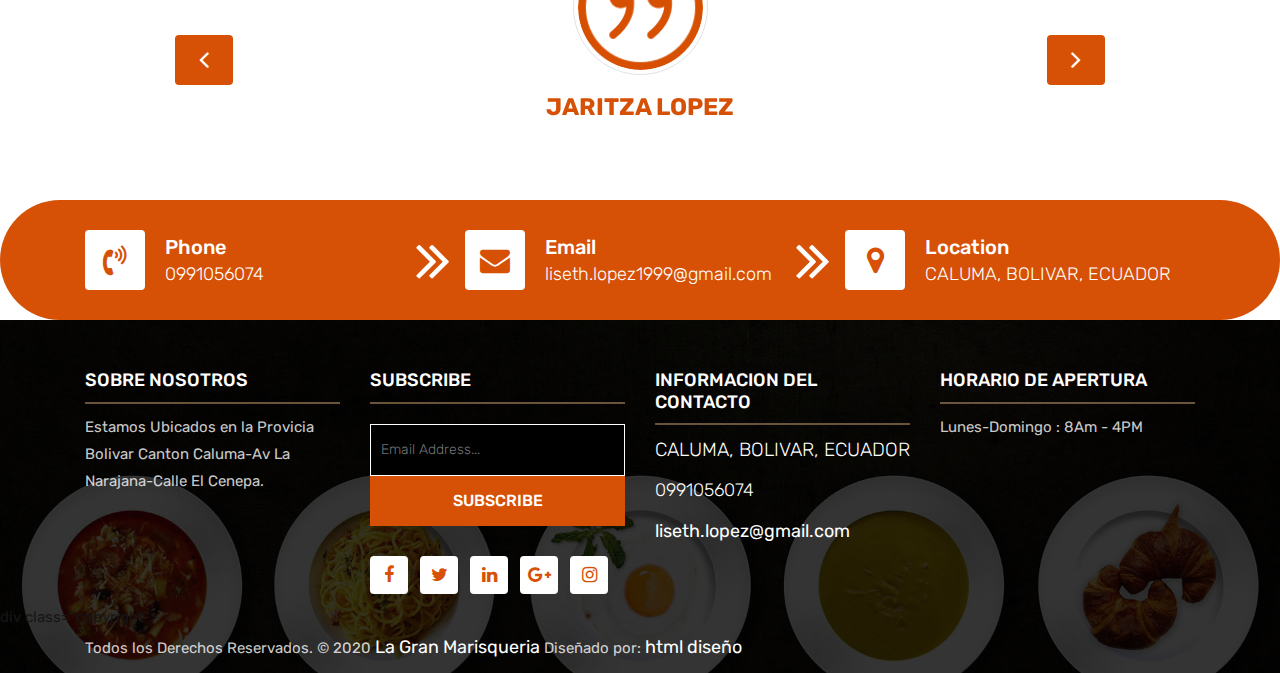
==== commit 62346b2b: "Update index.html" ====
--- a/index.html
+++ b/index.html
@@ -138,8 +138,8 @@
 					<div class="heading-title text-center">
 						<h2>Menu Especial</h2>
 						<p>Camarones Apanados</p>
-						<p>Ecebollado Normal</p>
-						<p>Enceboolado Mixto</p>
+						<p>Encebollado Normal</p>
+						<p>Encebollado Mixto</p>
 						<p>Camarones Apanados</p>
 						<p>Guatita</p>
 						<p>Ceviche</p>
@@ -250,7 +250,7 @@
 			<div class="row">
 				<div class="col-lg-12">
 					<div class="heading-title text-center">
-						<h2>Galleria</h2>
+						<h2>Galeria</h2>
 						<p>Platos a la Carta</p>
 					</div>
 				</div>
@@ -443,4 +443,4 @@
     <script src="js/contact-form-script.js"></script>
     <script src="js/custom.js"></script>
 </body>
-</html>+</html>
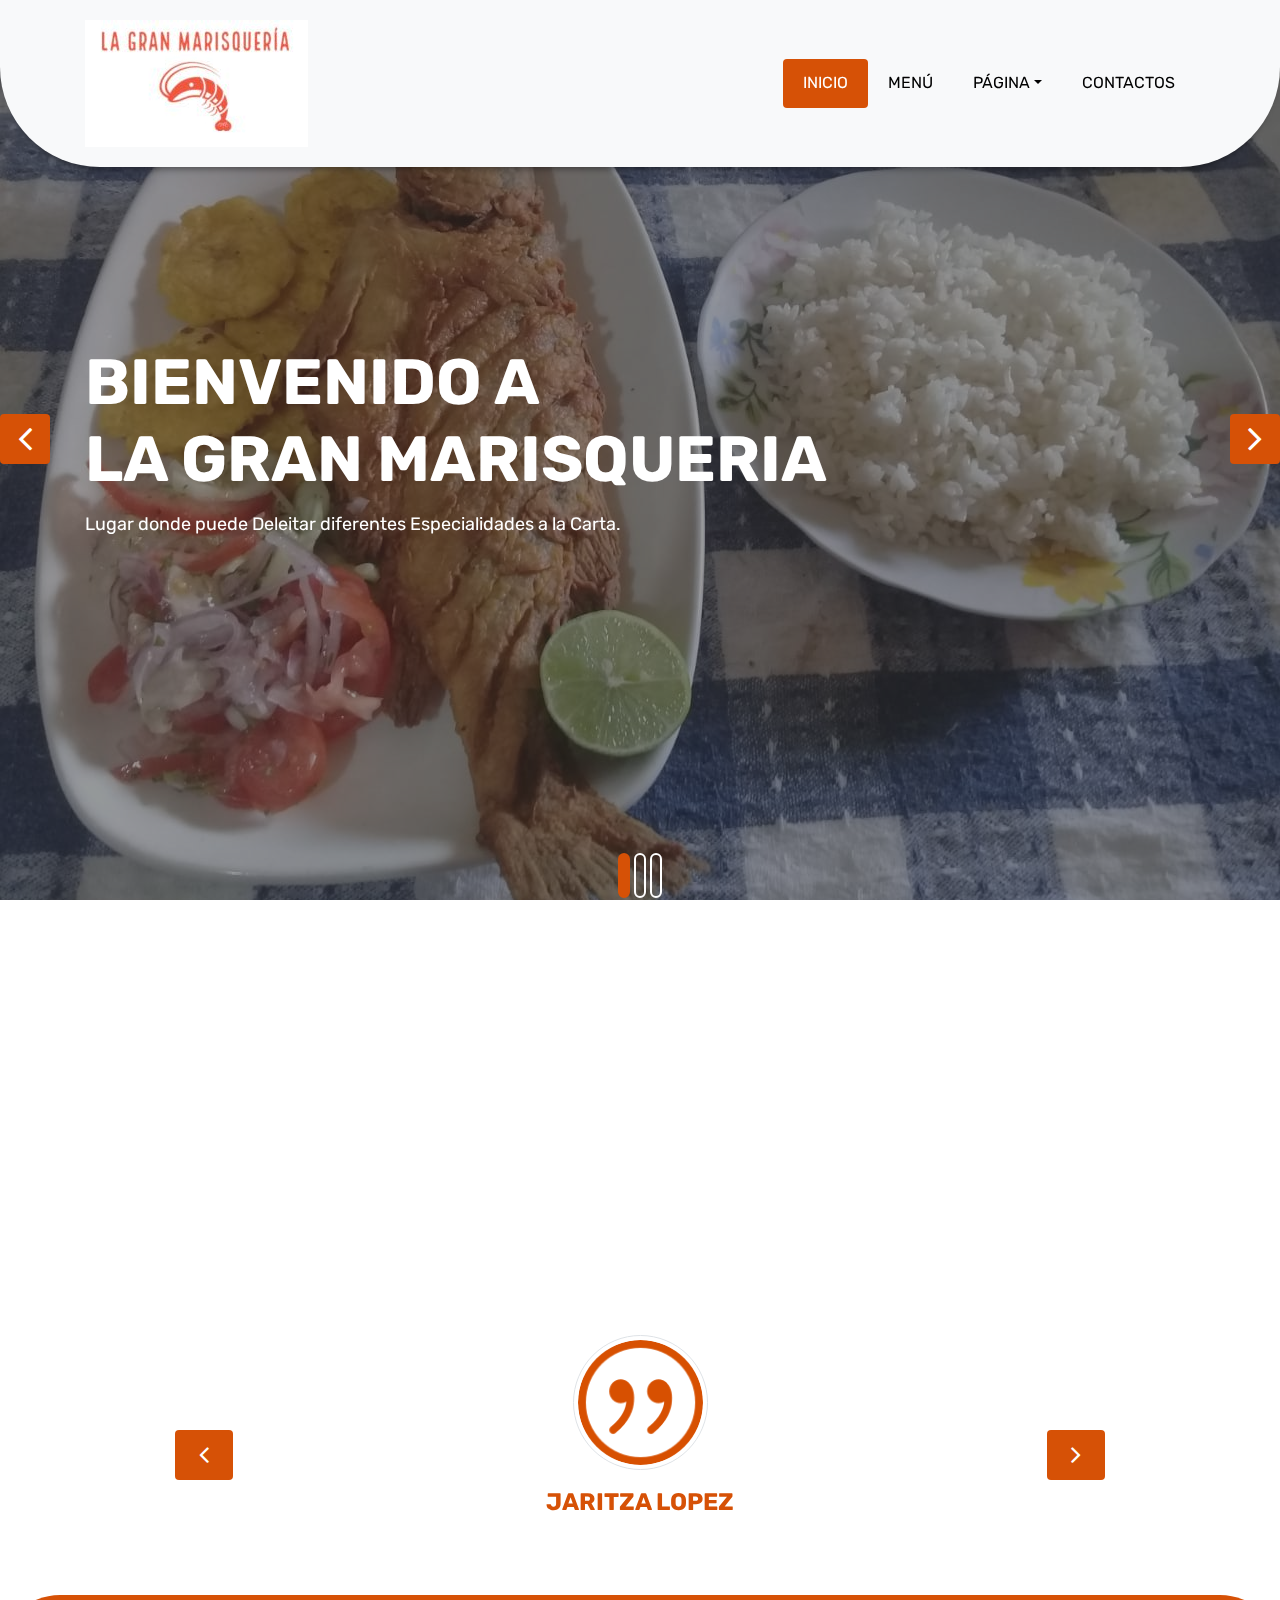
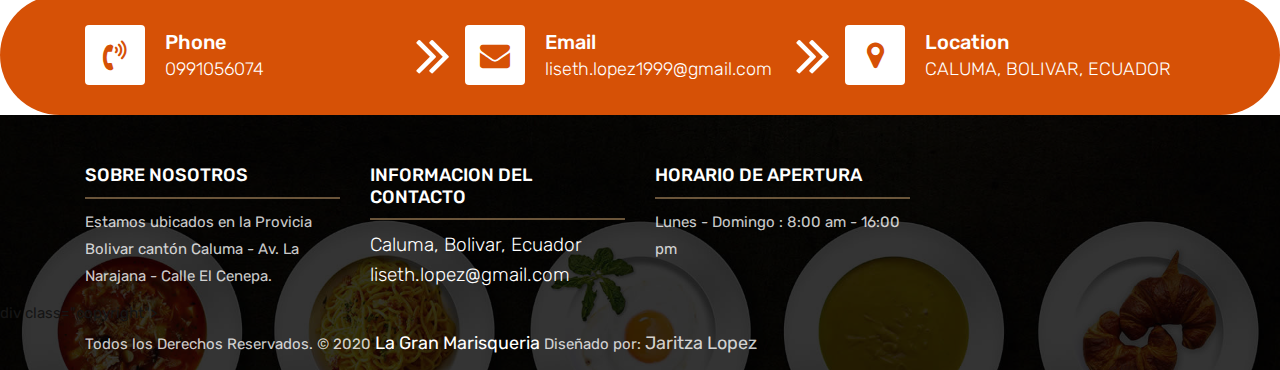
==== commit 591cdcb2: "Add files via upload" ====
--- a/index.html
+++ b/index.html
@@ -1,446 +1,258 @@
-<!DOCTYPE html>
-<html lang="en"><!-- Basic -->
-<head>
-	<meta charset="utf-8">
-    <meta http-equiv="X-UA-Compatible" content="IE=edge">   
-   
-    <!-- Mobile Metas -->
-    <meta name="viewport" content="width=device-width, initial-scale=1">
- 
-     <!-- Site Metas -->
-    <title>LA GRAN MARISQUERIA - Responsive HTML5 Template</title>  
-    <meta name="keywords" content="">
-    <meta name="description" content="">
-    <meta name="author" content="">
-
-    <!-- Site Icons -->
-    <link rel="shortcut icon" href="images/favicon.ico" type="image/x-icon">
-    <link rel="apple-touch-icon" href="images/apple-touch-icon.png">
-
-    <!-- Bootstrap CSS -->
-    <link rel="stylesheet" href="css/bootstrap.min.css">    
-	<!-- Site CSS -->
-    <link rel="stylesheet" href="css/style.css">    
-    <!-- Responsive CSS -->
-    <link rel="stylesheet" href="css/responsive.css">
-    <!-- Custom CSS -->
-    <link rel="stylesheet" href="css/custom.css">
-
-    <!--[if lt IE 9]>
-      <script src="https://oss.maxcdn.com/libs/html5shiv/3.7.0/html5shiv.js"></script>
-      <script src="https://oss.maxcdn.com/libs/respond.js/1.4.2/respond.min.js"></script>
-    <![endif]-->
-
-</head>
-
-<body>
-	<!-- Start header -->
-	<header class="top-navbar">
-		<nav class="navbar navbar-expand-lg navbar-light bg-light">
-			<div class="container">
-				<a class="navbar-brand" href="index.html">
-					<img src="images/logo.png" alt="" />
-				</a>
-				<button class="navbar-toggler" type="button" data-toggle="collapse" data-target="#navbars-rs-food" aria-controls="navbars-rs-food" aria-expanded="false" aria-label="Toggle navigation">
-				  <span class="navbar-toggler-icon"></span>
-				</button>
-				<div class="collapse navbar-collapse" id="navbars-rs-food">
-					<ul class="navbar-nav ml-auto">
-						<li class="nav-item active"><a class="nav-link" href="index.html">INICIO</a></li>
-						<li class="nav-item"><a class="nav-link" href="menu.html">MENU</a></li>
-						<li class="nav-item dropdown">
-							<a class="nav-link dropdown-toggle" href="#" id="dropdown-a" data-toggle="dropdown">PAGINA</a>
-							<div class="dropdown-menu" aria-labelledby="dropdown-a">
-								<a class="dropdown-item" href="gallery.html">GAlERIA</a>
-							</div>
-						</li>
-			
-						<li class="nav-item"><a class="nav-link" href="contact.html">CONTACTOS</a></li>
-					</ul>
-				</div>
-			</div>
-		</nav>
-	</header>
-	<!-- End header -->
-	
-	<!-- Start slides -->
-	<div id="slides" class="cover-slides">
-		<ul class="slides-container">
-			<li class="text-left">
-				<img src="images/slider-01.jpeg" alt="">
-				<div class="container">
-					<div class="row">
-						<div class="col-md-12">
-							<h1 class="m-b-20"><strong>BIENVENIDO A <br> LA GRAN MARISQUERIA</strong></h1>
-							<p class="m-b-40">Lugar donde puede Deleitar diferentes Especialidades a la Carta.  <br> 
-							</p>
-							
-						</div>
-					</div>
-				</div>
-			</li>
-			<li class="text-left">
-				<img src="images/slider-02.jpeg" alt="">
-				<div class="container">
-					<div class="row">
-						<div class="col-md-12">
-							<h1 class="m-b-20"><strong>BIENVENIDO A <br> LA GRAN MARISQUERIA</strong></h1>
-							<p class="m-b-40">Lugar donde puede Deleitar diferentes Especialidades a la Carta.  <br> 
-							</p>
-							
-						</div>
-					</div>
-				</div>
-			</li>
-			<li class="text-left">
-				<img src="images/slider-03.jpeg" alt="">
-				<div class="container">
-					<div class="row">
-						<div class="col-md-12">
-							<h1 class="m-b-20"><strong>BIENVENIDO A <br> LA GRAN MARISQUERIA</strong></h1>
-							<p class="m-b-40">Lugar donde puede Deleitar diferentes Especialidades a la Carta.  <br> 
-							</p>
-							
-						</div>
-					</div>
-				</div>
-			</li>
-		</ul>
-		<div class="slides-navigation">
-			<a href="#" class="next"><i class="fa fa-angle-right" aria-hidden="true"></i></a>
-			<a href="#" class="prev"><i class="fa fa-angle-left" aria-hidden="true"></i></a>
-		</div>
-	</div>
-	<!-- End slides -->
-	
-	
-	
-	<!-- Start QT -->
-	<div class="qt-box qt-background">
-		<div class="container">
-			<div class="row">
-				<div class="col-md-8 ml-auto mr-auto text-center">
-					<p class="lead ">
-						" Si no eres el que cocina, mantente alejado y felicita al chef. "
-					</p>
-					<span class="lead">Erminia Zambrano</span>
-				</div>
-			</div>
-		</div>
-	</div>
-	<!-- End QT -->
-	
-	<!-- Start Menu -->
-	<div class="menu-box">
-		<div class="container">
-			<div class="row">
-				<div class="col-lg-12">
-					<div class="heading-title text-center">
-						<h2>Menu Especial</h2>
-						<p>Camarones Apanados</p>
-						<p>Encebollado Normal</p>
-						<p>Encebollado Mixto</p>
-						<p>Camarones Apanados</p>
-						<p>Guatita</p>
-						<p>Ceviche</p>
-					</div>
-				</div>
-			</div>
-			
-			<div class="row inner-menu-box">
-				<div class="col-3">
-					<div class="nav flex-column nav-pills" id="v-pills-tab" role="tablist" aria-orientation="vertical">
-						<a class="nav-link active" id="v-pills-home-tab" data-toggle="pill" href="#v-pills-home" role="tab" aria-controls="v-pills-home" aria-selected="true">CATEGORIAS</a>
-						<a class="nav-link" id="v-pills-profile-tab" data-toggle="pill" href="#v-pills-profile" role="tab" aria-controls="v-pills-profile" aria-selected="false">BEBIDAS</a>
-						
-					</div>
-				</div>
-				
-				<div class="col-9">
-					<div class="tab-content" id="v-pills-tabContent">
-						<div class="tab-pane fade show active" id="v-pills-home" role="tabpanel" aria-labelledby="v-pills-home-tab">
-							<div class="row">
-								<div class="col-lg-4 col-md-6 special-grid drinks">
-									<div class="gallery-single fix">
-										<img src="images/img-01.jpg" class="img-fluid" alt="Image">
-										<div class="why-text">
-											<h4>BLACK RUSSIAN</h4>
-											<p>Es un cóctel de vodka y licor de café.</p>
-											<h5> $7.79</h5>
-										</div>
-									</div>
-								</div>
-								
-								<div class="col-lg-4 col-md-6 special-grid drinks">
-									<div class="gallery-single fix">
-										<img src="images/img-02.jpg" class="img-fluid" alt="Image">
-										<div class="why-text">
-											<h4>Bloody Mary</h4>
-											<p>Es un cóctel de fama internacional.</p>
-											<h5> $9.79</h5>
-										</div>
-									</div>
-								</div>
-								
-								<div class="col-lg-4 col-md-6 special-grid drinks">
-									<div class="gallery-single fix">
-										<img src="images/img-03.jpg" class="img-fluid" alt="Image">
-										<div class="why-text">
-											<h4>ROB ROY</h4>
-											<p>Es un cóctel compuesto principalmente de whisky y vermut.</p>
-											<h5> $10.79</h5>
-										</div>
-									</div>
-								</div>
-						
-							
-						</div>
-						<div class="tab-pane fade" id="v-pills-profile" role="tabpanel" aria-labelledby="v-pills-profile-tab">
-							<div class="row">
-								<div class="col-lg-4 col-md-6 special-grid drinks">
-									<div class="gallery-single fix">
-										<img src="images/img-01.jpg" class="img-fluid" alt="Image">
-										<div class="why-text">
-											<h4>Special Drinks 1</h4>
-											<p>Sed id magna vitae eros sagittis euismod.</p>
-											<h5> $7.79</h5>
-										</div>
-									</div>
-								</div>
-								
-								<div class="col-lg-4 col-md-6 special-grid drinks">
-									<div class="gallery-single fix">
-										<img src="images/img-02.jpg" class="img-fluid" alt="Image">
-										<div class="why-text">
-											<h4>Special Drinks 2</h4>
-											<p>Sed id magna vitae eros sagittis euismod.</p>
-											<h5> $9.79</h5>
-										</div>
-									</div>
-								</div>
-								
-								<div class="col-lg-4 col-md-6 special-grid drinks">
-									<div class="gallery-single fix">
-										<img src="images/img-03.jpg" class="img-fluid" alt="Image">
-										<div class="why-text">
-											<h4>Special Drinks 3</h4>
-											<p>Sed id magna vitae eros sagittis euismod.</p>
-											<h5> $10.79</h5>
-										</div>
-									</div>
-								</div>
-							</div>
-							
-						</div>
-						
-					
-							</div>
-						</div>
-					</div>
-				</div>
-			</div>
-			
-		</div>
-	</div>
-	<!-- End Menu -->
-	
-	<!-- Start Gallery -->
-	<div class="gallery-box">
-		<div class="container">
-			<div class="row">
-				<div class="col-lg-12">
-					<div class="heading-title text-center">
-						<h2>Galeria</h2>
-						<p>Platos a la Carta</p>
-					</div>
-				</div>
-			</div>
-			<div class="tz-gallery">
-				<div class="row">
-					<div class="col-sm-12 col-md-4 col-lg-4">
-						<a class="lightbox" href="images/gallery-img-01.jpeg">
-							<img class="img-fluid" src="images/gallery-img-01.jpeg" alt="Gallery Images">
-						</a>
-					</div>
-					<div class="col-sm-6 col-md-4 col-lg-4">
-						<a class="lightbox" href="images/gallery-img-02.jpeg">
-							<img class="img-fluid" src="images/gallery-img-02.jpeg" alt="Gallery Images">
-						</a>
-					</div>
-					<div class="col-sm-6 col-md-4 col-lg-4">
-						<a class="lightbox" href="images/gallery-img-03.jpeg">
-							<img class="img-fluid" src="images/gallery-img-03.jpeg" alt="Gallery Images">
-						</a>
-					</div>
-					<div class="col-sm-12 col-md-4 col-lg-4">
-						<a class="lightbox" href="images/gallery-img-04.jpeg">
-							<img class="img-fluid" src="images/gallery-img-04.jpeg" alt="Gallery Images">
-						</a>
-					</div>
-					<div class="col-sm-6 col-md-4 col-lg-4">
-						<a class="lightbox" href="images/gallery-img-05.jpeg">
-							<img class="img-fluid" src="images/gallery-img-05.jpeg" alt="Gallery Images">
-						</a>
-					</div> 
-					<div class="col-sm-6 col-md-4 col-lg-4">
-						<a class="lightbox" href="images/gallery-img-06.jpeg">
-							<img class="img-fluid" src="images/gallery-img-06.jpeg" alt="Gallery Images">
-						</a>
-					</div>
-				</div>
-			</div>
-		</div>
-	</div>
-	<!-- End Gallery -->
-	
-	<!-- Start Customer Reviews -->
-	<div class="customer-reviews-box">
-		<div class="container">
-			<div class="row">
-				<div class="col-lg-12">
-					<div class="heading-title text-center">
-						<h2>Opiniones de los Usuarios</h2>
-						<p>Disponible</p>
-					</div>
-				</div>
-			</div>
-			<div class="row">
-				<div class="col-md-8 mr-auto ml-auto text-center">
-					<div id="reviews" class="carousel slide" data-ride="carousel">
-						<div class="carousel-inner mt-4">
-							<div class="carousel-item text-center active">
-								<div class="img-box p-1 border rounded-circle m-auto">
-									<img class="d-block w-100 rounded-circle" src="images/quotations-button.png" alt="">
-								</div>
-								<h5 class="mt-4 mb-0"><strong class="text-warning text-uppercase">Jaritza Lopez</strong></h5>
-						
-							</div>
-							<div class="carousel-item text-center">
-								<div class="img-box p-1 border rounded-circle m-auto">
-									<img class="d-block w-100 rounded-circle" src="images/quotations-button.png" alt="">
-								</div>
-								<h5 class="mt-4 mb-0"><strong class="text-warning text-uppercase">Erminia Zambrano</strong></h5>
-								
-							</div>
-							
-						</div>
-						<a class="carousel-control-prev" href="#reviews" role="button" data-slide="prev">
-							<i class="fa fa-angle-left" aria-hidden="true"></i>
-							<span class="sr-only">Previa</span>
-						</a>
-						<a class="carousel-control-next" href="#reviews" role="button" data-slide="next">
-							<i class="fa fa-angle-right" aria-hidden="true"></i>
-							<span class="sr-only">Proxima</span>
-						</a>
-                    </div>
-				</div>
-			</div>
-		</div>
-	</div>
-	<!-- End Customer Reviews -->
-	
-	<!-- Start Contact info -->
-	<div class="contact-imfo-box">
-		<div class="container">
-			<div class="row">
-				<div class="col-md-4 arrow-right">
-					<i class="fa fa-volume-control-phone"></i>
-					<div class="overflow-hidden">
-						<h4>Phone</h4>
-						<p class="lead">
-							0991056074
-						</p>
-					</div>
-				</div>
-				<div class="col-md-4 arrow-right">
-					<i class="fa fa-envelope"></i>
-					<div class="overflow-hidden">
-						<h4>Email</h4>
-						<p class="lead">
-							liseth.lopez1999@gmail.com
-						</p>
-					</div>
-				</div>
-				<div class="col-md-4">
-					<i class="fa fa-map-marker"></i>
-					<div class="overflow-hidden">
-						<h4>Location</h4>
-						<p class="lead">
-							CALUMA, BOLIVAR, ECUADOR
-						</p>
-					</div>
-				</div>
-			</div>
-		</div>
-	</div>
-	<!-- End Contact info -->
-	
-	<!-- Start Footer -->
-	<footer class="footer-area bg-f">
-		<div class="container">
-			<div class="row">
-				<div class="col-lg-3 col-md-6">
-					<h3>SOBRE NOSOTROS</h3>
-					<p>Estamos Ubicados en la Provicia Bolivar Canton Caluma-Av La Narajana-Calle El Cenepa.</p>
-				</div>
-				<div class="col-lg-3 col-md-6">
-					<h3>Subscribe</h3>
-					<div class="subscribe_form">
-						<form class="subscribe_form">
-							<input name="EMAIL" id="subs-email" class="form_input" placeholder="Email Address..." type="email">
-							<button type="submit" class="submit">SUBSCRIBE</button>
-							<div class="clearfix"></div>
-						</form>
-					</div>
-					<ul class="list-inline f-social">
-						<li class="list-inline-item"><a href="#"><i class="fa fa-facebook" aria-hidden="true"></i></a></li>
-						<li class="list-inline-item"><a href="#"><i class="fa fa-twitter" aria-hidden="true"></i></a></li>
-						<li class="list-inline-item"><a href="#"><i class="fa fa-linkedin" aria-hidden="true"></i></a></li>
-						<li class="list-inline-item"><a href="#"><i class="fa fa-google-plus" aria-hidden="true"></i></a></li>
-						<li class="list-inline-item"><a href="#"><i class="fa fa-instagram" aria-hidden="true"></i></a></li>
-					</ul>
-				</div>
-				<div class="col-lg-3 col-md-6">
-					<h3>Informacion del Contacto</h3>
-					<p class="lead">CALUMA, BOLIVAR, ECUADOR</p>
-					<p class="lead"><a href="#">0991056074</a></p>
-					<p><a href="#"> liseth.lopez@gmail.com</a></p>
-				</div>
-				<div class="col-lg-3 col-md-6">
-					<h3>Horario de Apertura</h3>
-					
-					<p><span class="text-color">Lunes-Domingo :</span> 8Am - 4PM</p>
-				</div>
-			</div>
-		</div>
-		
-		div class="copyright">
-			<div class="container">
-				<div class="row">
-					<div class="col-lg-12">
-						<p class="company-name">Todos los Derechos Reservados. &copy; 2020 <a href="#">La Gran Marisqueria</a> Diseñado por: 
-					<a href="https://html.design/">html diseño</a></p>
-					</div>
-				</div>
-			</div>
-		</div>
-		
-	</footer>
-	<!-- End Footer -->
-	
-	<a href="#" id="back-to-top" title="Back to top" style="display: none;"><i class="fa fa-paper-plane-o" aria-hidden="true"></i></a>
-
-	<!-- ALL JS FILES -->
-	<script src="js/jquery-3.2.1.min.js"></script>
-	<script src="js/popper.min.js"></script>
-	<script src="js/bootstrap.min.js"></script>
-    <!-- ALL PLUGINS -->
-	<script src="js/jquery.superslides.min.js"></script>
-	<script src="js/images-loded.min.js"></script>
-	<script src="js/isotope.min.js"></script>
-	<script src="js/baguetteBox.min.js"></script>
-	<script src="js/form-validator.min.js"></script>
-    <script src="js/contact-form-script.js"></script>
-    <script src="js/custom.js"></script>
-</body>
-</html>
+<!DOCTYPE html>
+<html lang="en"><!-- Basic -->
+<head>
+	<meta charset="utf-8">
+    <meta http-equiv="X-UA-Compatible" content="IE=edge">   
+   
+    <!-- Mobile Metas -->
+    <meta name="viewport" content="width=device-width, initial-scale=1">
+ 
+     <!-- Site Metas -->
+    <title>LA GRAN MARISQUERIA - Responsive HTML5 Template</title>  
+    <meta name="keywords" content="">
+    <meta name="description" content="">
+    <meta name="author" content="">
+
+    <!-- Site Icons -->
+    <link rel="shortcut icon" href="images/favicon.ico" type="image/x-icon">
+    <link rel="apple-touch-icon" href="images/apple-touch-icon.png">
+
+    <!-- Bootstrap CSS -->
+    <link rel="stylesheet" href="css/bootstrap.min.css">    
+	<!-- Site CSS -->
+    <link rel="stylesheet" href="css/style.css">    
+    <!-- Responsive CSS -->
+    <link rel="stylesheet" href="css/responsive.css">
+    <!-- Custom CSS -->
+    <link rel="stylesheet" href="css/custom.css">
+
+    <!--[if lt IE 9]>
+      <script src="https://oss.maxcdn.com/libs/html5shiv/3.7.0/html5shiv.js"></script>
+      <script src="https://oss.maxcdn.com/libs/respond.js/1.4.2/respond.min.js"></script>
+    <![endif]-->
+
+</head>
+
+<body>
+	<!-- Start header -->
+	<header class="top-navbar">
+		<nav class="navbar navbar-expand-lg navbar-light bg-light">
+			<div class="container">
+				<a class="navbar-brand" href="index.html">
+					<img src="images/logo.png" alt=""/>
+				</a>
+				<button class="navbar-toggler" type="button" data-toggle="collapse" data-target="#navbars-rs-food" aria-controls="navbars-rs-food" aria-expanded="false" aria-label="Toggle navigation">
+				  <span class="navbar-toggler-icon"></span>
+				</button>
+				<div class="collapse navbar-collapse" id="navbars-rs-food">
+					<ul class="navbar-nav ml-auto">
+						<li class="nav-item active"><a class="nav-link" href="index.html">INICIO</a></li>
+						<li class="nav-item"><a class="nav-link" href="menu.html">MENÚ</a></li>
+						<li class="nav-item dropdown">
+							<a class="nav-link dropdown-toggle" href="#" id="dropdown-a" data-toggle="dropdown">PÁGINA</a>
+							<div class="dropdown-menu" aria-labelledby="dropdown-a">
+								<a class="dropdown-item" href="gallery.html">GALERÍA</a>
+							</div>
+						</li>
+			
+						<li class="nav-item"><a class="nav-link" href="contact.html">CONTACTOS</a></li>
+					</ul>
+				</div>
+			</div>
+		</nav>
+	</header>
+	<!-- End header -->
+	
+	<!-- Start slides -->
+	<div id="slides" class="cover-slides">
+		<ul class="slides-container">
+			<li class="text-left">
+				<img src="images/slider-01.jpeg" alt="">
+				<div class="container">
+					<div class="row">
+						<div class="col-md-12">
+							<h1 class="m-b-20"><strong>BIENVENIDO A <br> LA GRAN MARISQUERIA</strong></h1>
+							<p class="m-b-40">Lugar donde puede Deleitar diferentes Especialidades a la Carta.  <br> 
+							</p>
+							
+						</div>
+					</div>
+				</div>
+			</li>
+			<li class="text-left">
+				<img src="images/slider-02.jpeg" alt="">
+				<div class="container">
+					<div class="row">
+						<div class="col-md-12">
+							<h1 class="m-b-20"><strong>BIENVENIDO A <br> LA GRAN MARISQUERIA</strong></h1>
+							<p class="m-b-40">Lugar donde puede Deleitar diferentes Especialidades a la Carta.  <br> 
+							</p>
+							
+						</div>
+					</div>
+				</div>
+			</li>
+			<li class="text-left">
+				<img src="images/slider-03.jpeg" alt="">
+				<div class="container">
+					<div class="row">
+						<div class="col-md-12">
+							<h1 class="m-b-20"><strong>BIENVENIDO A <br> LA GRAN MARISQUERIA</strong></h1>
+							<p class="m-b-40">Lugar donde puede deleitar diferentes especialidades a la carta.  <br> 
+							</p>
+							
+						</div>
+					</div>
+				</div>
+			</li>
+		</ul>
+		<div class="slides-navigation">
+			<a href="#" class="next"><i class="fa fa-angle-right" aria-hidden="true"></i></a>
+			<a href="#" class="prev"><i class="fa fa-angle-left" aria-hidden="true"></i></a>
+		</div>
+	</div>
+	<!-- End slides -->
+	
+	
+	
+	<!-- Start QT -->
+	<div class="qt-box qt-background">
+		<div class="container">
+			<div class="row">
+				<div class="col-md-8 ml-auto mr-auto text-center">
+					<p class="lead ">
+						" Si no eres el que cocina, mantente alejado y felicita al chef"
+					</p>
+					<span class="lead">Erminia Zambrano</span>
+				</div>
+			</div>
+		</div>
+	</div>
+	<!-- End QT -->
+	
+	<!-- Start Customer Reviews -->
+	<div class="customer-reviews-box">
+		<div class="container">
+			
+			<div class="row">
+				<div class="col-md-8 mr-auto ml-auto text-center">
+					<div id="reviews" class="carousel slide" data-ride="carousel">
+						<div class="carousel-inner mt-4">
+							<div class="carousel-item text-center active">
+								<div class="img-box p-1 border rounded-circle m-auto">
+									<img class="d-block w-100 rounded-circle" src="images/quotations-button.png" alt="">
+								</div>
+								<h5 class="mt-4 mb-0"><strong class="text-warning text-uppercase">Jaritza Lopez</strong></h5>
+						
+							</div>
+							<div class="carousel-item text-center">
+								<div class="img-box p-1 border rounded-circle m-auto">
+									<img class="d-block w-100 rounded-circle" src="images/quotations-button.png" alt="">
+								</div>
+								<h5 class="mt-4 mb-0"><strong class="text-warning text-uppercase">Erminia Zambrano</strong></h5>
+								
+							</div>
+							
+						</div>
+						<a class="carousel-control-prev" href="#reviews" role="button" data-slide="prev">
+							<i class="fa fa-angle-left" aria-hidden="true"></i>
+							<span class="sr-only">Previa</span>
+						</a>
+						<a class="carousel-control-next" href="#reviews" role="button" data-slide="next">
+							<i class="fa fa-angle-right" aria-hidden="true"></i>
+							<span class="sr-only">Proxima</span>
+						</a>
+                    </div>
+				</div>
+			</div>
+		</div>
+	</div>
+	<!-- End Customer Reviews -->
+	
+	<!-- Start Contact info -->
+	<div class="contact-imfo-box">
+		<div class="container">
+			<div class="row">
+				<div class="col-md-4 arrow-right">
+					<i class="fa fa-volume-control-phone"></i>
+					<div class="overflow-hidden">
+						<h4>Phone</h4>
+						<p class="lead">
+							0991056074
+						</p>
+					</div>
+				</div>
+				<div class="col-md-4 arrow-right">
+					<i class="fa fa-envelope"></i>
+					<div class="overflow-hidden">
+						<h4>Email</h4>
+						<p class="lead">
+							liseth.lopez1999@gmail.com
+						</p>
+					</div>
+				</div>
+				<div class="col-md-4">
+					<i class="fa fa-map-marker"></i>
+					<div class="overflow-hidden">
+						<h4>Location</h4>
+						<p class="lead">
+							CALUMA, BOLIVAR, ECUADOR
+						</p>
+					</div>
+				</div>
+			</div>
+		</div>
+	</div>
+	<!-- End Contact info -->
+	
+	<!-- Start Footer -->
+	<footer class="footer-area bg-f">
+		<div class="container">
+			<div class="row">
+				<div class="col-lg-3 col-md-6">
+					<h3>SOBRE NOSOTROS</h3>
+					<p>Estamos ubicados en la Provicia Bolivar cantón Caluma - Av. La Narajana - Calle El Cenepa.</p>
+				</div>
+				<div class="col-lg-3 col-md-6">
+					<h3>Informacion del contacto</h3>
+					<p class="lead">Caluma, Bolivar, Ecuador
+					liseth.lopez@gmail.com</a></p>
+				</div>
+				<div class="col-lg-3 col-md-6">
+					<h3>Horario de apertura</h3>
+					
+					<p><span class="text-color">Lunes - Domingo :</span> 8:00 am - 16:00 pm</p>
+				</div>
+			</div>
+		</div>
+		
+		div class="copyright">
+			<div class="container">
+				<div class="row">
+					<div class="col-lg-12">
+						<p class="company-name">Todos los Derechos Reservados. &copy; 2020 <a href="#">La Gran Marisqueria</a> Diseñado por: 
+					<a >Jaritza Lopez</a></p>
+					</div>
+				</div>
+			</div>
+		</div>
+		
+	</footer>
+	<!-- End Footer -->
+	
+	<a href="#" id="back-to-top" title="Back to top" style="display: none;"><i class="fa fa-paper-plane-o" aria-hidden="true"></i></a>
+
+	<!-- ALL JS FILES -->
+	<script src="js/jquery-3.2.1.min.js"></script>
+	<script src="js/popper.min.js"></script>
+	<script src="js/bootstrap.min.js"></script>
+    <!-- ALL PLUGINS -->
+	<script src="js/jquery.superslides.min.js"></script>
+	<script src="js/images-loded.min.js"></script>
+	<script src="js/isotope.min.js"></script>
+	<script src="js/baguetteBox.min.js"></script>
+	<script src="js/form-validator.min.js"></script>
+    <script src="js/contact-form-script.js"></script>
+    <script src="js/custom.js"></script>
+</body>
+</html>